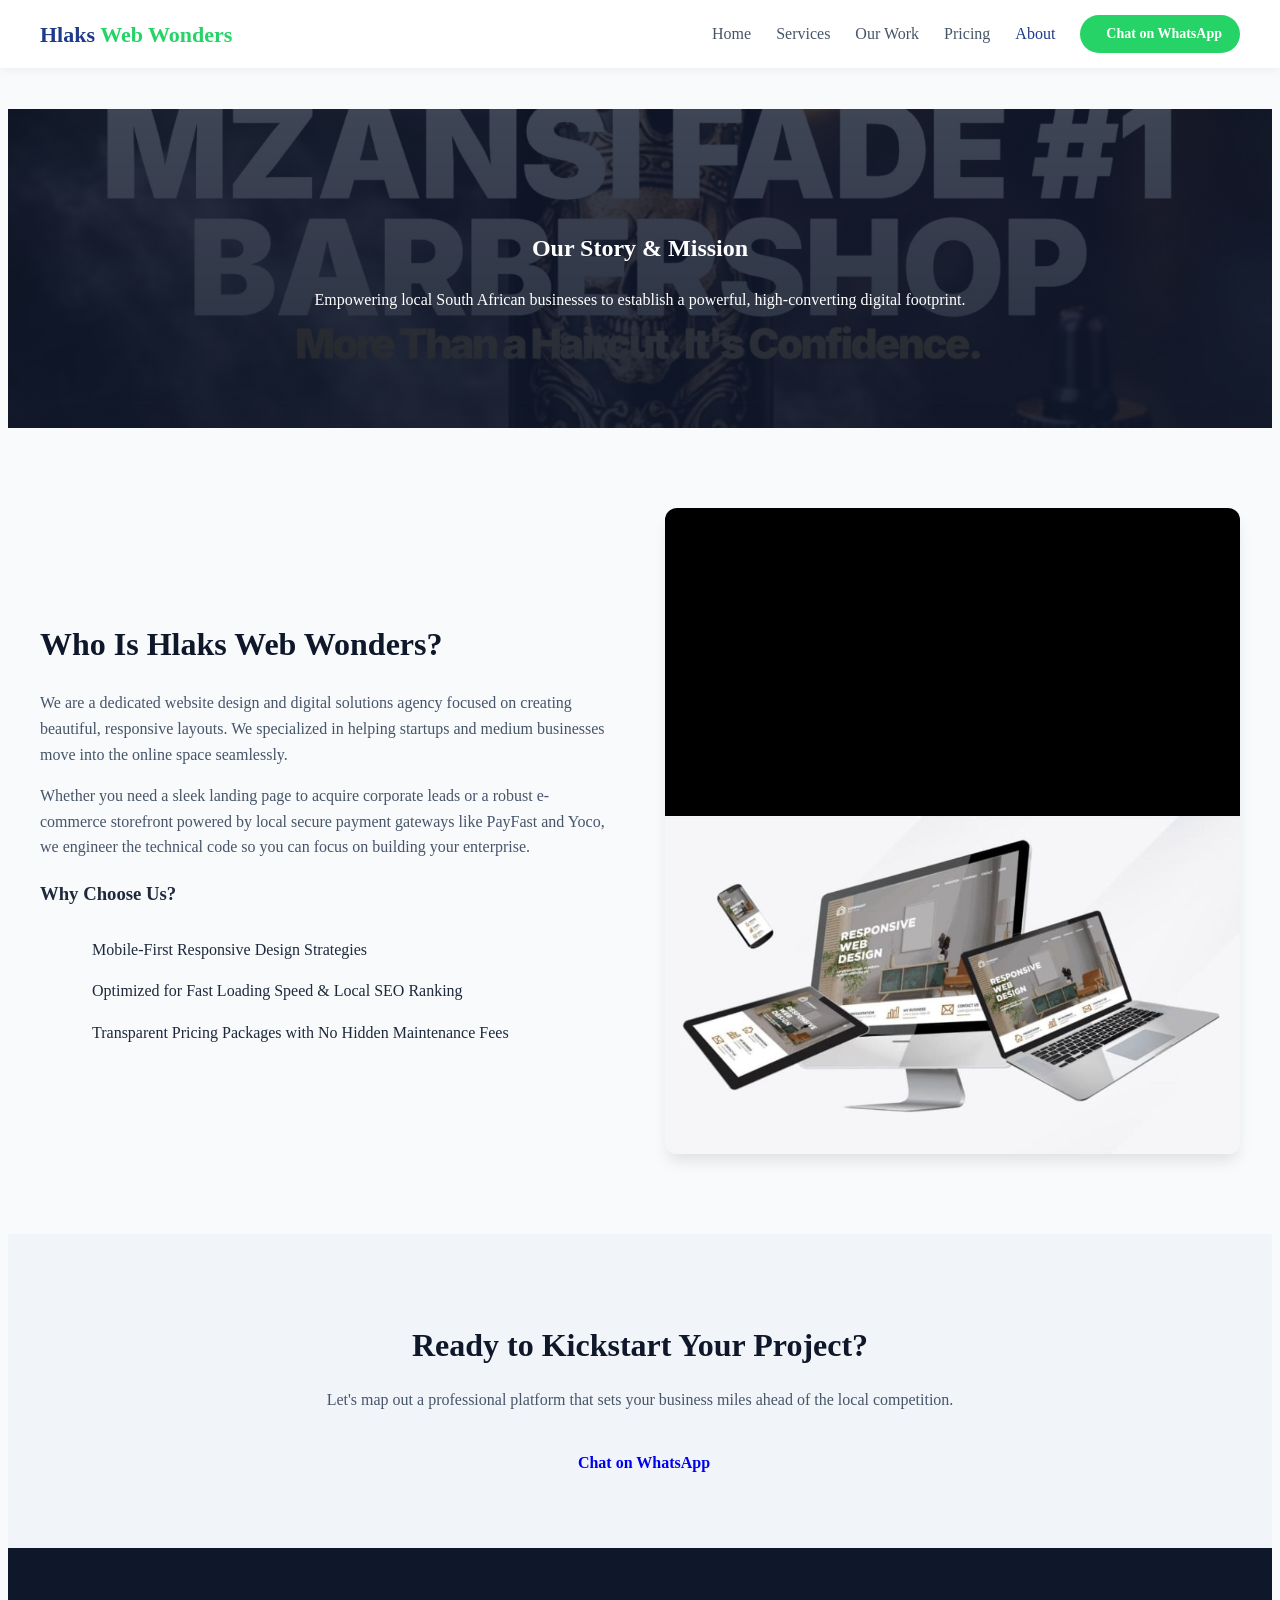
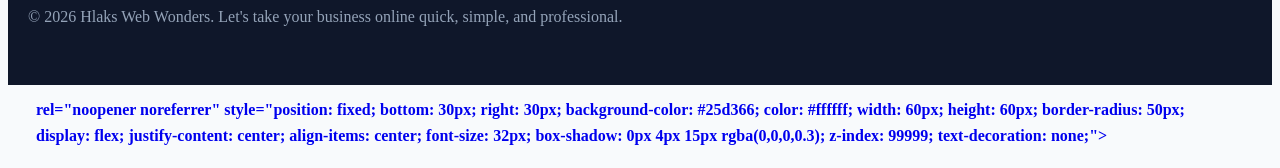
==== about.html @ 3fd211b3 "Modify WhatsApp link with pre-filled message Updated WhatsApp link to include a pre-filled message." ====
html<!DOCTYPE html>
<html lang="en">
<head>
    <meta charset="UTF-8">
    <meta name="viewport" content="width=device-width, initial-scale=1.0">
    <title>About Us | Hlaks Web Wonders</title>
    <link rel="stylesheet" href="style.css">
    <!-- Font Awesome asset link for navigation icons -->
    <link rel="stylesheet" href="https://cloudflare.com">
</head>
<body>

    <!-- Header Navigation -->
    <header>
        <div class="nav-container">
            <a href="index.html" class="logo">Hlaks <span>Web Wonders</span></a> 
            <nav>
                <a href="index.html">Home</a>
                <a href="index.html#services">Services</a>
                <a href="index.html#portfolio">Our Work</a>
                <a href="index.html#pricing">Pricing</a>
                <a href="about.html" class="active">About</a>
                <!-- Navigation Bar WhatsApp CTA -->
                <a href="https://wa.me/27750981170?text=Hello%20Hlaks%20Web%20Wonders,%20I'm%20interested%20in%20a%20website." target="_blank" class="btn whatsapp-btn">
                    <i class="fab fa-whatsapp"></i> Chat on WhatsApp
                </a>
            </nav>
        </div>
    </header>

    <!-- About Section Hero Banner -->
    <section class="about-hero">
        <div class="about-hero-content">
            <h1>Our Story & Mission</h1>
            <p>Empowering local South African businesses to establish a powerful, high-converting digital footprint.</p>
        </div>
    </section>

    <!-- Detailed Agency Profile Structure -->
    <section class="about-details">
        <div class="about-container">
            <div class="about-text-box">
                <h2>Who Is Hlaks Web Wonders?</h2>
                <p>We are a dedicated website design and digital solutions agency focused on creating beautiful, responsive layouts. We specialized in helping startups and medium businesses move into the online space seamlessly.</p>
                <p>Whether you need a sleek landing page to acquire corporate leads or a robust e-commerce storefront powered by local secure payment gateways like PayFast and Yoco, we engineer the technical code so you can focus on building your enterprise.</p>
                
                <h3>Why Choose Us?</h3>
                <ul class="about-perks">
                    <li><i class="fas fa-check-circle"></i> Mobile-First Responsive Design Strategies</li>
                    <li><i class="fas fa-check-circle"></i> Optimized for Fast Loading Speed & Local SEO Ranking</li>
                    <li><i class="fas fa-check-circle"></i> Transparent Pricing Packages with No Hidden Maintenance Fees</li>
                </ul>
            </div>
            <div class="about-image-box">
                <img src="images/mystore.jpg" alt="About Hlaks Web Wonders Agency Workspace Layout" class="about-side-img">
            </div>
        </div>
    </section>

    <!-- Call to Action Banner -->
    <section class="about-cta">
        <h2>Ready to Kickstart Your Project?</h2>
        <p>Let's map out a professional platform that sets your business miles ahead of the local competition.</p>
        <!-- Center Banner WhatsApp CTA -->
       <a href="https://wa.me/27750981170?text=Hello%20Hlaks%20Web%20Wonders,%20I'm%20interested%20in%20a%20website." target="_blank" class="btn whatsapp-btn">
                    <i class="fab fa-whatsapp"></i> Chat on WhatsApp
                </a>
    </section>

    <!-- Footer -->
    <footer>
        <p>&copy; 2026 Hlaks Web Wonders. Let's take your business online quick, simple, and professional.</p>
        <div class="social-links">
            <a href="https://facebook.com" target="_blank" title="Facebook"><i class="fab fa-facebook"></i></a>
            <a href="https://instagram.com" target="_blank" title="Instagram"><i class="fab fa-instagram"></i></a>
            <a href="https://linkedin.com" target="_blank" title="LinkedIn"><i class="fab fa-linkedin"></i></a>
            <a href="https://tiktok.com" target="_blank" title="TikTok"><i class="fab fa-tiktok"></i></a>
        </div>
    </footer>

    <!-- GUARANTEED FLOATING WHATSAPP WIDGET -->
   <a href="https://wa.me/27750981170?text=Hello%20Hlaks%20Web%20Wonders,%20I'm%20interested%20in%20a%20website." target="_blank" class="btn whatsapp-btn">       
       rel="noopener noreferrer" 
       style="position: fixed; bottom: 30px; right: 30px; background-color: #25d366; color: #ffffff; width: 60px; height: 60px; border-radius: 50px; display: flex; justify-content: center; align-items: center; font-size: 32px; box-shadow: 0px 4px 15px rgba(0,0,0,0.3); z-index: 99999; text-decoration: none;">
        <i class="fab fa-whatsapp"></i>
    </a>

</body>
</html>
---- style.css ----
css/* ==========================================================================
   1. GLOBAL RESET & BASE STYLES
   ========================================================================== */
* {
    margin: 0;
    padding: 0;
    box-sizing: border-box;
    font-family: 'Segoe UI', Tahoma, Geneva, Verdana, sans-serif;
}

html {
    scroll-behavior: smooth;
    background-color: #f8fafc;
    color: #1e293b;
}

body {
    overflow-x: hidden;
    line-height: 1.6;
}

/* Common Interactive Button Setup */
.btn {
    display: inline-flex;
    align-items: center;
    justify-content: center;
    gap: 8px;
    padding: 12px 28px;
    border-radius: 50px;
    font-weight: 600;
    text-decoration: none;
    transition: all 0.3s ease;
    cursor: pointer;
}

/* ==========================================================================
   2. FIXED HEADER NAVIGATION BAR
   ========================================================================== */
header {
    background-color: #ffffff;
    box-shadow: 0 2px 10px rgba(0, 0, 0, 0.05);
    position: fixed;
    top: 0;
    left: 0;
    width: 100%;
    z-index: 1000;
}

.nav-container {
    max-width: 1200px;
    margin: 0 auto;
    padding: 15px 20px;
    display: flex;
    justify-content: space-between;
    align-items: center;
}

.logo {
    font-size: 22px;
    font-weight: 800;
    color: #1e3a8a;
    text-decoration: none;
}

.logo span {
    color: #25d366;
}

nav {
    display: flex;
    align-items: center;
    gap: 25px;
}

nav a {
    text-decoration: none;
    color: #475569;
    font-weight: 500;
    transition: color 0.2s ease;
}

nav a:hover, nav a.active {
    color: #1e3a8a;
}

nav .whatsapp-btn {
    background-color: #25d366;
    color: #fff;
    padding: 8px 18px;
    font-size: 14px;
}

nav .whatsapp-btn:hover {
    background-color: #128c7e;
    transform: translateY(-2px);
}

/* ==========================================================================
   3. HERO BANNER DISPLAY PANEL
   ========================================================================== */
.hero {
    margin-top: 75px;
    background: linear-gradient(135deg, #1e3a8a 0%, #0f172a 100%);
    color: #ffffff;
    padding: 80px 20px;
    min-height: 80vh;
    display: flex;
    align-items: center;
}

.hero-container {
    max-width: 1200px;
    margin: 0 auto;
    display: grid;
    grid-template-columns: 1fr 1fr;
    gap: 50px;
    align-items: center;
}

.hero-text h1 {
    font-size: 42px;
    line-height: 1.2;
    margin-bottom: 20px;
}

.hero-text p {
    font-size: 18px;
    color: #cbd5e1;
    margin-bottom: 35px;
}

.hero-text .whatsapp-btn {
    background-color: #25d366;
    color: #ffffff;
    font-size: 16px;
    box-shadow: 0 4px 14px rgba(37, 211, 102, 0.4);
}

.hero-text .whatsapp-btn:hover {
    background-color: #128c7e;
    transform: translateY(-3px);
}

.hero-image-box {
    text-align: center;
}

.side-image {
    max-width: 100%;
    height: auto;
    border-radius: 12px;
    box-shadow: 0 20px 25px -5px rgba(0, 0, 0, 0.3);
}

/* ==========================================================================
   4. SERVICES & PORTFOLIO LAYOUT SECTIONS
   ========================================================================== */
.services-section, .portfolio-section, .pricing-section, .about-details {
    padding: 80px 20px;
    max-width: 1200px;
    margin: 0 auto;
}

h2 {
    text-align: center;
    font-size: 32px;
    color: #0f172a;
    margin-bottom: 10px;
}

.section-subtitle {
    text-align: center;
    color: #64748b;
    margin-bottom: 50px;
    font-size: 16px;
}

.grid {
    display: grid;
    grid-template-columns: repeat(auto-fit, minmax(300px, 1fr));
    gap: 30px;
}

.card {
    background: #ffffff;
    border-radius: 12px;
    padding: 30px;
    box-shadow: 0 4px 6px -1px rgba(0, 0, 0, 0.05);
    border: 1px solid #e2e8f0;
    transition: transform 0.3s ease;
}

.card:hover {
    transform: translateY(-5px);
}

.card-img-box {
    width: 100%;
    height: 200px;
    margin-bottom: 20px;
    overflow: hidden;
    border-radius: 8px;
}

.card-img-box img {
    width: 100%;
    height: 100%;
    object-fit: cover;
}

.card h3 {
    font-size: 20px;
    color: #1e3a8a;
    margin-bottom: 12px;
}

.card p {
    color: #475569;
    font-size: 15px;
}

/* Portfolio Work Showcase Cards Layout */
.portfolio-grid {
    display: grid;
    grid-template-columns: 1fr 1fr;
    gap: 30px;
}

.portfolio-card {
    background: #ffffff;
    border-radius: 12px;
    overflow: hidden;
    box-shadow: 0 4px 6px -1px rgba(0, 0, 0, 0.05);
    border: 1px solid #e2e8f0;
}

.portfolio-card img {
    width: 100%;
    height: 280px;
    object-fit: cover;
}

.portfolio-info {
    padding: 25px;
}

.portfolio-info h4 {
    font-size: 18px;
    color: #0f172a;
    margin-bottom: 8px;
}

/* ==========================================================================
   5. PRICING SECTIONS & PLAN PANELS
   ========================================================================== */
.pricing-card {
    display: flex;
    flex-direction: column;
    position: relative;
    padding: 40px 30px;
}

.pricing-card.featured {
    border: 2px solid #1e3a8a;
    box-shadow: 0 10px 15px -3px rgba(30, 58, 138, 0.1);
    transform: scale(1.03);
}

.pricing-card.featured:hover {
    transform: scale(1.03) translateY(-5px);
}

.badge {
    position: absolute;
    top: 15px;
    right: 15px;
    background-color: #1e3a8a;
    color: #ffffff;
    padding: 4px 12px;
    font-size: 11px;
    font-weight: 700;
    text-transform: uppercase;
    border-radius: 20px;
}

.pricing-card h3 {
    font-size: 22px;
    color: #0f172a;
}

.price {
    font-size: 36px;
    font-weight: 800;
    color: #1e3a8a;
    margin: 15px 0 25px 0;
}

.pricing-card ul {
    list-style: none;
    margin-bottom: 35px;
    flex-grow: 1;
}

.pricing-card ul li {
    padding: 8px 0;
    color: #475569;
    font-size: 15px;
    display: flex;
    align-items: center;
    gap: 10px;
}

.pricing-card ul li::before {
    content: "✓";
    color: #25d366;
    font-weight: bold;
}

.plan-btn {
    background-color: #1e3a8a;
    color: #ffffff;
    width: 100%;
}

.plan-btn:hover {
    background-color: #1d4ed8;
}

.pricing-card.featured .plan-btn {
    background-color: #25d366;
}

.pricing-card.featured .plan-btn:hover {
    background-color: #128c7e;
}

/* ==========================================================================
   6. INNER PAGES (ABOUT PAGE STYLES)
   ========================================================================== */
.about-hero {
    margin-top: 75px;
    background: linear-gradient(rgba(15, 23, 42, 0.8), rgba(15, 23, 42, 0.9)), url('images/mystore(6).jpg') no-repeat center center/cover;
    color: white;
    padding: 100px 20px;
    text-align: center;
}

.about-hero-content max-width {
    max-width: 800px;
    margin: 0 auto;
}

.about-container {
    display: grid;
    grid-template-columns: 1fr 1fr;
    gap: 50px;
    align-items: center;
}

.about-text-box h2 {
    text-align: left;
    margin-bottom: 20px;
}

.about-text-box p {
    margin-bottom: 15px;
    color: #475569;
}

.about-perks {
    list-style: none;
    margin-top: 20px;
}

.about-perks li {
    padding: 8px 0;
    display: flex;
    align-items: center;
    gap: 12px;
    color: #1e293b;
    font-weight: 500;
}

.about-perks li i {
    color: #25d366;
}

.about-side-img {
    width: 100%;
    height: auto;
    border-radius: 12px;
    box-shadow: 0 10px 15px -3px rgba(0,0,0,0.1);
}

.about-cta {
    background-color: #f1f5f9;
    text-align: center;
    padding: 60px 20px;
}

.about-cta h2 {
    margin-bottom: 10px;
}

.about-cta p {
    color: #475569;
    margin-bottom: 25px;
}

.cta-btn {
    background-color: #25d366;
    color: white;
}

.cta-btn:hover {
    background-color: #128c7e;
}

/* ==========================================================================
   7. PRODUCTION COMPLIANT FOOTER
   ========================================================================== */
footer {
    background-color: #0f172a;
    color: #94a3b8;
    padding: 40px 20px;
}

/* ==========================================================================
   8. MOBILE VIEWPORTS MEDIA QUERIES
   ========================================================================== */
@media (max-width: 992px) {
    .hero-container, .about-container {
        grid-template-columns: 1fr;
        text-align: center;
    }
    
    .about-text-box h2 {
        text-align: center;
    }
    
    .portfolio-grid {
        grid-template-columns: 1fr;
    }
    
    .pricing-card.featured {
        transform: none;
    }
    
    .pricing-card.featured:hover {
        transform: translateY(-5px);
    }
}

@media (max-width: 768px) {
    nav {
        display: none; /* Recommended task: set up a mobile navigation burger toggle next */
    }
    
    .hero-text h1 {
        font-size: 32px;
    }
}
/* Floating WhatsApp Widget Styling */
.whatsapp-floating-widget {
    position: fixed;
    bottom: 30px;
    right: 30px;
    background-color: #25d366;
    color: #ffffff;
    width: 60px;
    height: 60px;
    border-radius: 50px;
    display: flex;
    justify-content: center;
    align-items: center;
    font-size: 32px;
    box-shadow: 0px 4px 15px rgba(0, 0, 0, 0.3);
    z-index: 9999;
    text-decoration: none;
    transition: transform 0.3s ease, background-color 0.3s ease;
}

/* Hover Zoom Effect */
.whatsapp-floating-widget:hover {
    background-color: #128c7e;
    transform: scale(1.1);
}

/* Tooltip Popup Box */
.whatsapp-floating-widget .widget-tooltip {
    position: absolute;
    right: 75px;
    background-color: #333333;
    color: #ffffff;
    padding: 8px 14px;
    font-size: 14px;
    font-weight: 500;
    border-radius: 6px;
    white-space: nowrap;
    opacity: 0;
    visibility: hidden;
    transition: opacity 0.3s ease, visibility 0.3s ease;
    box-shadow: 0px 2px 8px rgba(0,0,0,0.2);
}

/* Little triangle pointer for the tooltip box */
.whatsapp-floating-widget .widget-tooltip::after {
    content: '';
    position: absolute;
    top: 50%;
    right: -6px;
    transform: translateY(-50%);
    border-width: 6px 0 6px 6px;
    border-style: solid;
    border-color: transparent transparent transparent #333333;
}

/* Show Tooltip on Hover */
.whatsapp-floating-widget:hover .widget-tooltip {
    opacity: 1;
    visibility: visible;
}

/* Mobile Layout Responsive Viewport Fix */
@media (max-width: 768px) {
    .whatsapp-floating-widget {
        bottom: 20px;
        right: 20px;
        width: 50px;
        height: 50px;
        font-size: 26px;
    }
    /* Hide the tooltip on smartphones to prevent screen clutter */
    .whatsapp-floating-widget .widget-tooltip {
        display: none;
    }
}
css/* ==========================================================================
   GOOGLE MAPS RESPONSIVE GRID BOX
   ========================================================================== */
.map-responsive {
    overflow: hidden;
    padding-bottom: 450px; /* Controls desktop map height display aspect */
    position: relative;
    height: 0;
}

@media (max-width: 768px) {
    .map-responsive {
        padding-bottom: 300px; /* Shrinks map depth on mobile layouts to save vertical scrolling space */
    }
}
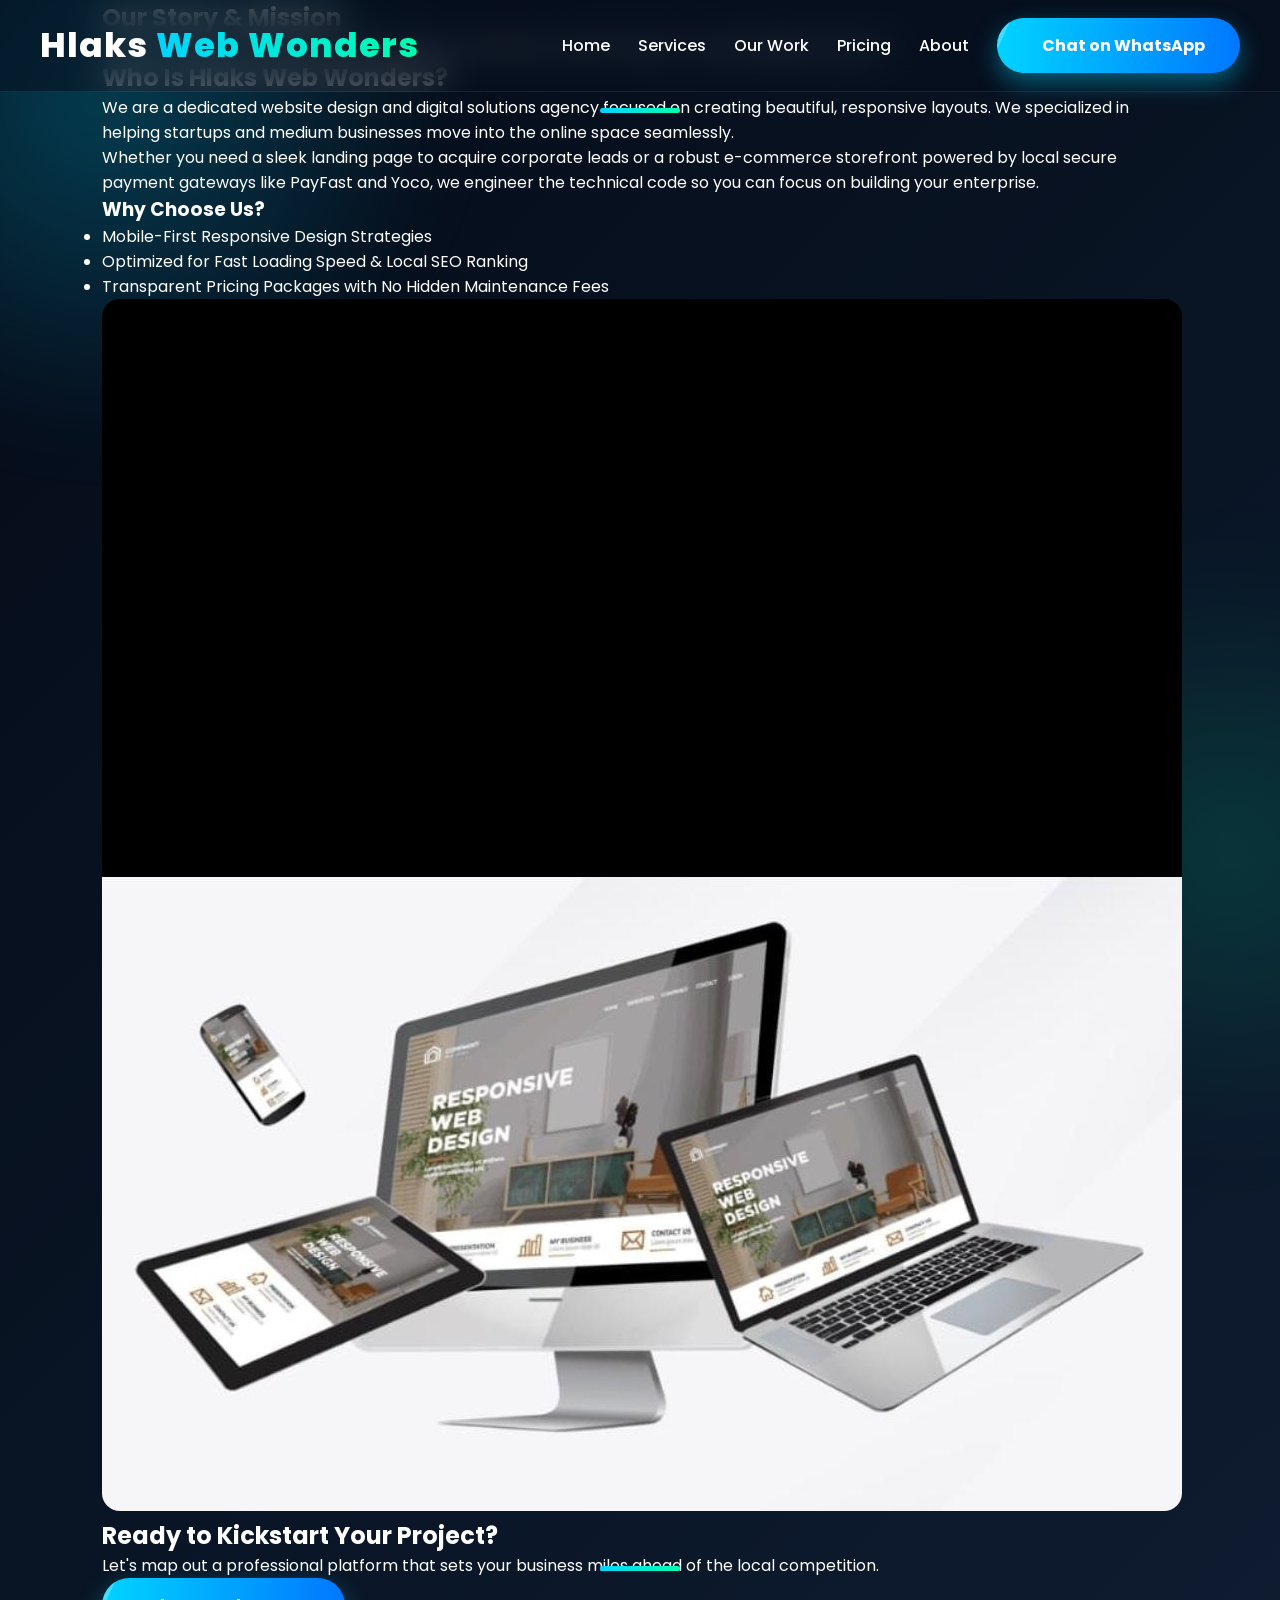
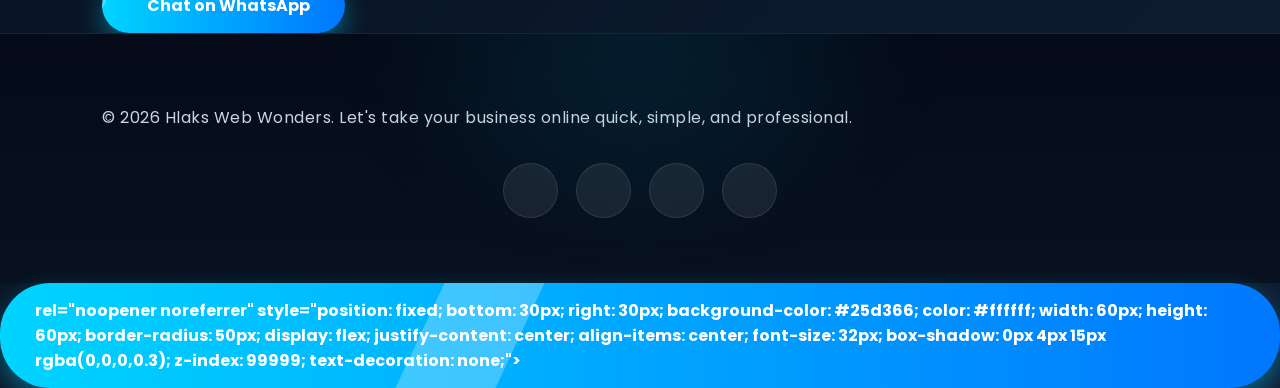
==== commit 273b0c12: "Fix DOCTYPE declaration in about.html" ====
--- a/about.html
+++ b/about.html
@@ -1,4 +1,4 @@
-html<!DOCTYPE html>
+<!DOCTYPE html>
 <html lang="en">
 <head>
     <meta charset="UTF-8">
--- a/style.css
+++ b/style.css
@@ -1,552 +1,3120 @@
-css/* ==========================================================================
-   1. GLOBAL RESET & BASE STYLES
-   ========================================================================== */
-* {
-    margin: 0;
-    padding: 0;
-    box-sizing: border-box;
-    font-family: 'Segoe UI', Tahoma, Geneva, Verdana, sans-serif;
-}
-
-html {
-    scroll-behavior: smooth;
-    background-color: #f8fafc;
-    color: #1e293b;
-}
-
-body {
-    overflow-x: hidden;
-    line-height: 1.6;
-}
-
-/* Common Interactive Button Setup */
-.btn {
-    display: inline-flex;
-    align-items: center;
-    justify-content: center;
-    gap: 8px;
-    padding: 12px 28px;
-    border-radius: 50px;
-    font-weight: 600;
-    text-decoration: none;
-    transition: all 0.3s ease;
-    cursor: pointer;
-}
-
-/* ==========================================================================
-   2. FIXED HEADER NAVIGATION BAR
-   ========================================================================== */
-header {
-    background-color: #ffffff;
-    box-shadow: 0 2px 10px rgba(0, 0, 0, 0.05);
-    position: fixed;
-    top: 0;
-    left: 0;
-    width: 100%;
-    z-index: 1000;
-}
-
-.nav-container {
-    max-width: 1200px;
-    margin: 0 auto;
-    padding: 15px 20px;
-    display: flex;
-    justify-content: space-between;
-    align-items: center;
-}
-
-.logo {
-    font-size: 22px;
-    font-weight: 800;
-    color: #1e3a8a;
-    text-decoration: none;
-}
-
-.logo span {
-    color: #25d366;
-}
-
-nav {
-    display: flex;
-    align-items: center;
-    gap: 25px;
-}
-
-nav a {
-    text-decoration: none;
-    color: #475569;
-    font-weight: 500;
-    transition: color 0.2s ease;
-}
-
-nav a:hover, nav a.active {
-    color: #1e3a8a;
-}
-
-nav .whatsapp-btn {
-    background-color: #25d366;
-    color: #fff;
-    padding: 8px 18px;
-    font-size: 14px;
-}
-
-nav .whatsapp-btn:hover {
-    background-color: #128c7e;
-    transform: translateY(-2px);
-}
-
-/* ==========================================================================
-   3. HERO BANNER DISPLAY PANEL
-   ========================================================================== */
-.hero {
-    margin-top: 75px;
-    background: linear-gradient(135deg, #1e3a8a 0%, #0f172a 100%);
-    color: #ffffff;
-    padding: 80px 20px;
-    min-height: 80vh;
-    display: flex;
-    align-items: center;
-}
-
-.hero-container {
-    max-width: 1200px;
-    margin: 0 auto;
-    display: grid;
-    grid-template-columns: 1fr 1fr;
-    gap: 50px;
-    align-items: center;
-}
-
-.hero-text h1 {
-    font-size: 42px;
-    line-height: 1.2;
-    margin-bottom: 20px;
-}
-
-.hero-text p {
-    font-size: 18px;
-    color: #cbd5e1;
-    margin-bottom: 35px;
-}
-
-.hero-text .whatsapp-btn {
-    background-color: #25d366;
-    color: #ffffff;
-    font-size: 16px;
-    box-shadow: 0 4px 14px rgba(37, 211, 102, 0.4);
-}
-
-.hero-text .whatsapp-btn:hover {
-    background-color: #128c7e;
-    transform: translateY(-3px);
-}
-
-.hero-image-box {
-    text-align: center;
-}
-
-.side-image {
-    max-width: 100%;
-    height: auto;
-    border-radius: 12px;
-    box-shadow: 0 20px 25px -5px rgba(0, 0, 0, 0.3);
-}
-
-/* ==========================================================================
-   4. SERVICES & PORTFOLIO LAYOUT SECTIONS
-   ========================================================================== */
-.services-section, .portfolio-section, .pricing-section, .about-details {
-    padding: 80px 20px;
-    max-width: 1200px;
-    margin: 0 auto;
-}
-
-h2 {
-    text-align: center;
-    font-size: 32px;
-    color: #0f172a;
-    margin-bottom: 10px;
-}
-
-.section-subtitle {
-    text-align: center;
-    color: #64748b;
-    margin-bottom: 50px;
-    font-size: 16px;
-}
-
-.grid {
-    display: grid;
-    grid-template-columns: repeat(auto-fit, minmax(300px, 1fr));
-    gap: 30px;
-}
-
-.card {
-    background: #ffffff;
-    border-radius: 12px;
-    padding: 30px;
-    box-shadow: 0 4px 6px -1px rgba(0, 0, 0, 0.05);
-    border: 1px solid #e2e8f0;
-    transition: transform 0.3s ease;
-}
-
-.card:hover {
-    transform: translateY(-5px);
-}
-
-.card-img-box {
-    width: 100%;
-    height: 200px;
-    margin-bottom: 20px;
-    overflow: hidden;
-    border-radius: 8px;
-}
-
-.card-img-box img {
-    width: 100%;
-    height: 100%;
-    object-fit: cover;
-}
-
-.card h3 {
-    font-size: 20px;
-    color: #1e3a8a;
-    margin-bottom: 12px;
-}
-
-.card p {
-    color: #475569;
-    font-size: 15px;
-}
-
-/* Portfolio Work Showcase Cards Layout */
-.portfolio-grid {
-    display: grid;
-    grid-template-columns: 1fr 1fr;
-    gap: 30px;
-}
-
-.portfolio-card {
-    background: #ffffff;
-    border-radius: 12px;
-    overflow: hidden;
-    box-shadow: 0 4px 6px -1px rgba(0, 0, 0, 0.05);
-    border: 1px solid #e2e8f0;
-}
-
-.portfolio-card img {
-    width: 100%;
-    height: 280px;
-    object-fit: cover;
-}
-
-.portfolio-info {
-    padding: 25px;
-}
-
-.portfolio-info h4 {
-    font-size: 18px;
-    color: #0f172a;
-    margin-bottom: 8px;
-}
-
-/* ==========================================================================
-   5. PRICING SECTIONS & PLAN PANELS
-   ========================================================================== */
-.pricing-card {
-    display: flex;
-    flex-direction: column;
-    position: relative;
-    padding: 40px 30px;
-}
-
-.pricing-card.featured {
-    border: 2px solid #1e3a8a;
-    box-shadow: 0 10px 15px -3px rgba(30, 58, 138, 0.1);
-    transform: scale(1.03);
-}
-
-.pricing-card.featured:hover {
-    transform: scale(1.03) translateY(-5px);
-}
-
-.badge {
-    position: absolute;
-    top: 15px;
-    right: 15px;
-    background-color: #1e3a8a;
-    color: #ffffff;
-    padding: 4px 12px;
-    font-size: 11px;
-    font-weight: 700;
-    text-transform: uppercase;
-    border-radius: 20px;
-}
-
-.pricing-card h3 {
-    font-size: 22px;
-    color: #0f172a;
-}
-
-.price {
-    font-size: 36px;
-    font-weight: 800;
-    color: #1e3a8a;
-    margin: 15px 0 25px 0;
-}
-
-.pricing-card ul {
-    list-style: none;
-    margin-bottom: 35px;
-    flex-grow: 1;
-}
-
-.pricing-card ul li {
-    padding: 8px 0;
-    color: #475569;
-    font-size: 15px;
-    display: flex;
-    align-items: center;
-    gap: 10px;
-}
-
-.pricing-card ul li::before {
-    content: "✓";
-    color: #25d366;
-    font-weight: bold;
-}
-
-.plan-btn {
-    background-color: #1e3a8a;
-    color: #ffffff;
-    width: 100%;
-}
-
-.plan-btn:hover {
-    background-color: #1d4ed8;
-}
-
-.pricing-card.featured .plan-btn {
-    background-color: #25d366;
-}
-
-.pricing-card.featured .plan-btn:hover {
-    background-color: #128c7e;
-}
-
-/* ==========================================================================
-   6. INNER PAGES (ABOUT PAGE STYLES)
-   ========================================================================== */
-.about-hero {
-    margin-top: 75px;
-    background: linear-gradient(rgba(15, 23, 42, 0.8), rgba(15, 23, 42, 0.9)), url('images/mystore(6).jpg') no-repeat center center/cover;
-    color: white;
-    padding: 100px 20px;
-    text-align: center;
-}
-
-.about-hero-content max-width {
-    max-width: 800px;
-    margin: 0 auto;
-}
-
-.about-container {
-    display: grid;
-    grid-template-columns: 1fr 1fr;
-    gap: 50px;
-    align-items: center;
-}
-
-.about-text-box h2 {
-    text-align: left;
-    margin-bottom: 20px;
-}
-
-.about-text-box p {
-    margin-bottom: 15px;
-    color: #475569;
-}
-
-.about-perks {
-    list-style: none;
-    margin-top: 20px;
-}
-
-.about-perks li {
-    padding: 8px 0;
-    display: flex;
-    align-items: center;
-    gap: 12px;
-    color: #1e293b;
-    font-weight: 500;
-}
-
-.about-perks li i {
-    color: #25d366;
-}
-
-.about-side-img {
-    width: 100%;
-    height: auto;
-    border-radius: 12px;
-    box-shadow: 0 10px 15px -3px rgba(0,0,0,0.1);
-}
-
-.about-cta {
-    background-color: #f1f5f9;
-    text-align: center;
-    padding: 60px 20px;
-}
-
-.about-cta h2 {
-    margin-bottom: 10px;
-}
-
-.about-cta p {
-    color: #475569;
-    margin-bottom: 25px;
-}
-
-.cta-btn {
-    background-color: #25d366;
-    color: white;
-}
-
-.cta-btn:hover {
-    background-color: #128c7e;
-}
-
-/* ==========================================================================
-   7. PRODUCTION COMPLIANT FOOTER
-   ========================================================================== */
-footer {
-    background-color: #0f172a;
-    color: #94a3b8;
-    padding: 40px 20px;
-}
-
-/* ==========================================================================
-   8. MOBILE VIEWPORTS MEDIA QUERIES
-   ========================================================================== */
-@media (max-width: 992px) {
-    .hero-container, .about-container {
-        grid-template-columns: 1fr;
-        text-align: center;
+/* ======================================================
+   HLASKS WEB WONDERS
+   PREMIUM CSS
+   PART 1
+====================================================== */
+
+@import url('https://fonts.googleapis.com/css2?family=Poppins:wght@300;400;500;600;700;800&display=swap');
+
+:root{
+
+--primary:#00d4ff;
+--secondary:#0077ff;
+--accent:#00ffae;
+--dark:#07111f;
+--dark2:#0d1628;
+--white:#ffffff;
+--grey:#9ca3af;
+
+--shadow:
+0 10px 30px rgba(0,0,0,.3);
+
+--glass:
+rgba(255,255,255,.08);
+
+}
+
+*{
+margin:0;
+padding:0;
+box-sizing:border-box;
+}
+
+html{
+scroll-behavior:smooth;
+}
+
+body{
+
+font-family:'Poppins',sans-serif;
+background:
+linear-gradient(135deg,#050b18,#091525,#101d33);
+color:white;
+overflow-x:hidden;
+position:relative;
+
+}
+
+/* Animated Background */
+
+body::before{
+
+content:'';
+position:fixed;
+
+width:700px;
+height:700px;
+
+background:
+radial-gradient(circle,
+rgba(0,212,255,.25),
+transparent 70%);
+
+top:-250px;
+left:-250px;
+
+filter:blur(40px);
+
+animation:
+blob1 18s infinite alternate ease-in-out;
+
+z-index:-2;
+
+}
+
+body::after{
+
+content:'';
+position:fixed;
+
+width:600px;
+height:600px;
+
+background:
+radial-gradient(circle,
+rgba(0,255,174,.15),
+transparent 70%);
+
+bottom:-250px;
+right:-250px;
+
+filter:blur(50px);
+
+animation:
+blob2 22s infinite alternate ease-in-out;
+
+z-index:-2;
+
+}
+
+/* Animated Particles */
+
+.particles{
+
+position:fixed;
+width:100%;
+height:100%;
+pointer-events:none;
+overflow:hidden;
+z-index:-1;
+
+}
+
+.particles span{
+
+position:absolute;
+
+display:block;
+
+width:6px;
+height:6px;
+
+background:rgba(255,255,255,.15);
+
+border-radius:50%;
+
+animation:floatParticle linear infinite;
+
+}
+
+/* HEADER */
+
+header{
+
+position:fixed;
+
+top:0;
+
+width:100%;
+
+z-index:999;
+
+background:
+rgba(6,15,30,.55);
+
+backdrop-filter:
+blur(18px);
+
+border-bottom:
+
+1px solid rgba(255,255,255,.08);
+
+transition:.4s;
+
+}
+
+header:hover{
+
+background:
+rgba(6,15,30,.85);
+
+}
+
+/* NAVIGATION */
+
+.nav-container{
+
+max-width:1300px;
+
+margin:auto;
+
+display:flex;
+
+justify-content:space-between;
+
+align-items:center;
+
+padding:
+
+18px 40px;
+
+}
+
+/* PREMIUM LOGO */
+
+.logo{
+
+font-size:34px;
+
+font-weight:800;
+
+text-decoration:none;
+
+color:white;
+
+letter-spacing:1px;
+
+position:relative;
+
+animation:
+logoFloat 5s ease-in-out infinite;
+
+transition:.4s;
+
+}
+
+.logo span{
+
+background:
+linear-gradient(
+90deg,
+#00d4ff,
+#00ffae,
+#4facfe,
+#00d4ff);
+
+background-size:300%;
+
+-webkit-background-clip:text;
+
+-webkit-text-fill-color:transparent;
+
+animation:
+gradientMove 8s linear infinite;
+
+}
+
+.logo::after{
+
+content:'';
+
+position:absolute;
+
+left:0;
+
+bottom:-6px;
+
+width:0;
+
+height:3px;
+
+background:
+
+linear-gradient(
+90deg,
+#00d4ff,
+#00ffae);
+
+transition:.4s;
+
+}
+
+.logo:hover::after{
+
+width:100%;
+
+}
+
+.logo:hover{
+
+transform:
+scale(1.08)
+rotate(-2deg);
+
+text-shadow:
+0 0 25px
+#00d4ff;
+
+}
+
+/* NAV LINKS */
+
+nav{
+
+display:flex;
+align-items:center;
+gap:28px;
+
+}
+
+nav a{
+
+text-decoration:none;
+
+font-weight:500;
+
+color:white;
+
+transition:.35s;
+
+position:relative;
+
+}
+
+nav a::after{
+
+content:'';
+
+position:absolute;
+
+left:0;
+
+bottom:-5px;
+
+width:0;
+
+height:2px;
+
+background:#00d4ff;
+
+transition:.35s;
+
+}
+
+nav a:hover{
+
+color:#00d4ff;
+
+transform:
+translateY(-2px);
+
+}
+
+nav a:hover::after{
+
+width:100%;
+
+}
+
+/* BUTTONS */
+
+.btn{
+
+display:inline-flex;
+
+align-items:center;
+
+justify-content:center;
+
+gap:10px;
+
+padding:
+
+15px 35px;
+
+border-radius:50px;
+
+background:
+linear-gradient(
+90deg,
+#00d4ff,
+#0077ff);
+
+text-decoration:none;
+
+font-weight:700;
+
+color:white;
+
+box-shadow:
+
+0 10px 25px
+rgba(0,212,255,.4);
+
+transition:.4s;
+
+position:relative;
+
+overflow:hidden;
+
+}
+
+.btn::before{
+
+content:'';
+
+position:absolute;
+
+width:100px;
+height:100%;
+
+background:
+
+rgba(255,255,255,.25);
+
+transform:
+skewX(-25deg)
+translateX(-170px);
+
+transition:.6s;
+
+}
+
+.btn:hover::before{
+
+transform:
+skewX(-25deg)
+translateX(260px);
+
+}
+
+.btn:hover{
+
+transform:
+translateY(-6px);
+
+box-shadow:
+
+0 20px 40px
+rgba(0,212,255,.55);
+
+}
+
+/* KEYFRAMES */
+
+@keyframes logoFloat{
+
+0%{
+
+transform:
+translateY(0);
+
+}
+
+50%{
+
+transform:
+translateY(-8px);
+
+}
+
+100%{
+
+transform:
+translateY(0);
+
+}
+
+}
+
+@keyframes gradientMove{
+
+0%{
+
+background-position:0%;
+
+}
+
+100%{
+
+background-position:300%;
+
+}
+
+}
+
+@keyframes blob1{
+
+0%{
+
+transform:
+translate(0,0);
+
+}
+
+100%{
+
+transform:
+translate(120px,90px);
+
+}
+
+}
+
+@keyframes blob2{
+
+0%{
+
+transform:
+translate(0,0);
+
+}
+
+100%{
+
+transform:
+translate(-120px,-80px);
+
+}
+
+}
+
+@keyframes floatParticle{
+
+from{
+
+transform:
+translateY(110vh);
+
+}
+
+to{
+
+transform:
+translateY(-10vh);
+
+}
+
+}
+/*=====================================================
+   HLASKS WEB WONDERS
+   PREMIUM CSS
+   PART 2 - HERO SECTION
+======================================================*/
+
+.hero{
+    position:relative;
+    min-height:100vh;
+    display:flex;
+    align-items:center;
+    justify-content:center;
+    padding:140px 8% 80px;
+    overflow:hidden;
+}
+
+/* Animated glow circles */
+
+.hero::before{
+    content:"";
+    position:absolute;
+    width:500px;
+    height:500px;
+    border-radius:50%;
+    background:rgba(0,212,255,.12);
+    filter:blur(80px);
+    top:-120px;
+    right:-120px;
+    animation:heroGlow1 12s ease-in-out infinite alternate;
+}
+
+.hero::after{
+    content:"";
+    position:absolute;
+    width:420px;
+    height:420px;
+    border-radius:50%;
+    background:rgba(0,255,174,.10);
+    filter:blur(70px);
+    bottom:-120px;
+    left:-120px;
+    animation:heroGlow2 15s ease-in-out infinite alternate;
+}
+
+.hero-container{
+    max-width:1300px;
+    width:100%;
+    display:grid;
+    grid-template-columns:1fr 1fr;
+    gap:70px;
+    align-items:center;
+    z-index:2;
+}
+
+/* Left side */
+
+.hero-text{
+    animation:fadeLeft 1.2s ease;
+}
+
+.hero-text h1{
+    font-size:65px;
+    font-weight:800;
+    line-height:1.1;
+    margin-bottom:25px;
+    background:linear-gradient(
+        90deg,
+        #ffffff,
+        #00d4ff,
+        #00ffae
+    );
+    background-size:300%;
+    -webkit-background-clip:text;
+    -webkit-text-fill-color:transparent;
+    animation:textGradient 6s linear infinite;
+}
+
+.hero-text p{
+    font-size:20px;
+    color:#cbd5e1;
+    line-height:1.9;
+    max-width:650px;
+    margin-bottom:35px;
+}
+
+/* Hero image */
+
+.hero-image-box{
+    position:relative;
+    display:flex;
+    justify-content:center;
+    animation:fadeRight 1.2s ease;
+}
+
+.hero-image-box::before{
+    content:"";
+    position:absolute;
+    width:105%;
+    height:105%;
+    border-radius:30px;
+    background:linear-gradient(
+        45deg,
+        #00d4ff,
+        #00ffae,
+        #0077ff
+    );
+    filter:blur(25px);
+    opacity:.35;
+    animation:borderGlow 5s linear infinite;
+}
+
+.side-image{
+    position:relative;
+    width:100%;
+    max-width:520px;
+    border-radius:25px;
+    z-index:2;
+    box-shadow:
+        0 30px 70px rgba(0,0,0,.45);
+    transition:.5s;
+    animation:floatingImage 6s ease-in-out infinite;
+}
+
+.side-image:hover{
+    transform:
+        scale(1.04)
+        rotate(-2deg);
+}
+
+/* Scroll indicator */
+
+.scroll-down{
+    position:absolute;
+    bottom:35px;
+    left:50%;
+    transform:translateX(-50%);
+    width:40px;
+    height:70px;
+    border:2px solid rgba(255,255,255,.3);
+    border-radius:30px;
+}
+
+.scroll-down::before{
+    content:"";
+    position:absolute;
+    width:8px;
+    height:8px;
+    border-radius:50%;
+    background:#00d4ff;
+    left:50%;
+    transform:translateX(-50%);
+    animation:scrollMouse 2s infinite;
+}
+
+/* Floating badges */
+
+.hero-badge{
+    display:inline-flex;
+    align-items:center;
+    gap:10px;
+    padding:12px 22px;
+    border-radius:40px;
+    background:rgba(255,255,255,.08);
+    backdrop-filter:blur(18px);
+    border:1px solid rgba(255,255,255,.1);
+    margin-bottom:25px;
+    animation:badgeFloat 4s infinite;
+}
+
+.hero-badge i{
+    color:#00ffae;
+}
+
+/* Animations */
+
+@keyframes heroGlow1{
+    from{
+        transform:translate(0,0);
     }
-    
-    .about-text-box h2 {
-        text-align: center;
+    to{
+        transform:translate(-80px,60px);
     }
-    
-    .portfolio-grid {
-        grid-template-columns: 1fr;
+}
+
+@keyframes heroGlow2{
+    from{
+        transform:translate(0,0);
     }
-    
-    .pricing-card.featured {
-        transform: none;
+    to{
+        transform:translate(80px,-60px);
     }
-    
-    .pricing-card.featured:hover {
-        transform: translateY(-5px);
+}
+
+@keyframes fadeLeft{
+    from{
+        opacity:0;
+        transform:translateX(-60px);
     }
-}
-
-@media (max-width: 768px) {
-    nav {
-        display: none; /* Recommended task: set up a mobile navigation burger toggle next */
+    to{
+        opacity:1;
+        transform:translateX(0);
     }
-    
-    .hero-text h1 {
-        font-size: 32px;
+}
+
+@keyframes fadeRight{
+    from{
+        opacity:0;
+        transform:translateX(60px);
     }
-}
-/* Floating WhatsApp Widget Styling */
-.whatsapp-floating-widget {
-    position: fixed;
-    bottom: 30px;
-    right: 30px;
-    background-color: #25d366;
-    color: #ffffff;
-    width: 60px;
-    height: 60px;
-    border-radius: 50px;
-    display: flex;
-    justify-content: center;
-    align-items: center;
-    font-size: 32px;
-    box-shadow: 0px 4px 15px rgba(0, 0, 0, 0.3);
-    z-index: 9999;
-    text-decoration: none;
-    transition: transform 0.3s ease, background-color 0.3s ease;
-}
-
-/* Hover Zoom Effect */
-.whatsapp-floating-widget:hover {
-    background-color: #128c7e;
-    transform: scale(1.1);
-}
-
-/* Tooltip Popup Box */
-.whatsapp-floating-widget .widget-tooltip {
-    position: absolute;
-    right: 75px;
-    background-color: #333333;
-    color: #ffffff;
-    padding: 8px 14px;
-    font-size: 14px;
-    font-weight: 500;
-    border-radius: 6px;
-    white-space: nowrap;
-    opacity: 0;
-    visibility: hidden;
-    transition: opacity 0.3s ease, visibility 0.3s ease;
-    box-shadow: 0px 2px 8px rgba(0,0,0,0.2);
-}
-
-/* Little triangle pointer for the tooltip box */
-.whatsapp-floating-widget .widget-tooltip::after {
-    content: '';
-    position: absolute;
-    top: 50%;
-    right: -6px;
-    transform: translateY(-50%);
-    border-width: 6px 0 6px 6px;
-    border-style: solid;
-    border-color: transparent transparent transparent #333333;
-}
-
-/* Show Tooltip on Hover */
-.whatsapp-floating-widget:hover .widget-tooltip {
-    opacity: 1;
-    visibility: visible;
-}
-
-/* Mobile Layout Responsive Viewport Fix */
-@media (max-width: 768px) {
-    .whatsapp-floating-widget {
-        bottom: 20px;
-        right: 20px;
-        width: 50px;
-        height: 50px;
-        font-size: 26px;
+    to{
+        opacity:1;
+        transform:translateX(0);
     }
-    /* Hide the tooltip on smartphones to prevent screen clutter */
-    .whatsapp-floating-widget .widget-tooltip {
-        display: none;
+}
+
+@keyframes floatingImage{
+    0%{
+        transform:translateY(0);
     }
-}
-css/* ==========================================================================
-   GOOGLE MAPS RESPONSIVE GRID BOX
-   ========================================================================== */
-.map-responsive {
-    overflow: hidden;
-    padding-bottom: 450px; /* Controls desktop map height display aspect */
-    position: relative;
-    height: 0;
-}
-
-@media (max-width: 768px) {
-    .map-responsive {
-        padding-bottom: 300px; /* Shrinks map depth on mobile layouts to save vertical scrolling space */
+    50%{
+        transform:translateY(-18px);
     }
-}
+    100%{
+        transform:translateY(0);
+    }
+}
+
+@keyframes borderGlow{
+    0%{
+        filter:blur(25px) hue-rotate(0deg);
+    }
+    100%{
+        filter:blur(25px) hue-rotate(360deg);
+    }
+}
+
+@keyframes textGradient{
+    0%{
+        background-position:0%;
+    }
+    100%{
+        background-position:300%;
+    }
+}
+
+@keyframes scrollMouse{
+    0%{
+        top:10px;
+        opacity:1;
+    }
+    100%{
+        top:42px;
+        opacity:0;
+    }
+}
+
+@keyframes badgeFloat{
+    0%{
+        transform:translateY(0);
+    }
+    50%{
+        transform:translateY(-8px);
+    }
+    100%{
+        transform:translateY(0);
+    }
+}
+/*=====================================================
+   HLASKS WEB WONDERS
+   PREMIUM CSS
+   PART 3 - SERVICES SECTION
+======================================================*/
+
+.services-section{
+    padding:120px 8%;
+    position:relative;
+    overflow:hidden;
+    background:linear-gradient(180deg,#08111f,#0b1830);
+}
+
+.services-section::before{
+    content:"";
+    position:absolute;
+    width:700px;
+    height:700px;
+    background:radial-gradient(circle,
+    rgba(0,212,255,.08),
+    transparent 70%);
+    top:-250px;
+    right:-250px;
+    filter:blur(30px);
+    animation:rotateGlow 20s linear infinite;
+}
+
+.services-section h2{
+    font-size:3rem;
+    text-align:center;
+    margin-bottom:20px;
+    color:#fff;
+    position:relative;
+}
+
+.services-section h2::after{
+    content:"";
+    display:block;
+    width:120px;
+    height:5px;
+    margin:15px auto 0;
+    border-radius:20px;
+    background:linear-gradient(90deg,#00d4ff,#00ffae);
+}
+
+/* GRID */
+
+.grid{
+    max-width:1300px;
+    margin:70px auto 0;
+    display:grid;
+    grid-template-columns:repeat(auto-fit,minmax(320px,1fr));
+    gap:35px;
+}
+
+/* SERVICE CARD */
+
+.card{
+    position:relative;
+    background:rgba(255,255,255,.05);
+    backdrop-filter:blur(18px);
+    border:1px solid rgba(255,255,255,.08);
+    border-radius:24px;
+    overflow:hidden;
+    transition:.5s;
+    box-shadow:0 15px 35px rgba(0,0,0,.3);
+}
+
+/* Animated top border */
+
+.card::before{
+    content:"";
+    position:absolute;
+    top:0;
+    left:-100%;
+    width:100%;
+    height:4px;
+    background:linear-gradient(
+        90deg,
+        #00d4ff,
+        #00ffae,
+        #0077ff);
+    transition:.8s;
+}
+
+.card:hover::before{
+    left:0;
+}
+
+/* Glow */
+
+.card::after{
+    content:"";
+    position:absolute;
+    inset:0;
+    background:linear-gradient(
+        135deg,
+        rgba(0,212,255,.08),
+        transparent,
+        rgba(0,255,174,.08));
+    opacity:0;
+    transition:.5s;
+}
+
+.card:hover::after{
+    opacity:1;
+}
+
+/* Hover */
+
+.card:hover{
+
+    transform:
+    translateY(-18px)
+    rotateX(5deg);
+
+    box-shadow:
+    0 25px 60px rgba(0,212,255,.25);
+
+}
+
+/* Image */
+
+.card-img-box{
+
+    overflow:hidden;
+
+}
+
+.card img{
+
+    width:100%;
+    display:block;
+    transition:.7s;
+
+}
+
+.card:hover img{
+
+    transform:
+    scale(1.12);
+
+}
+
+/* Shine Effect */
+
+.card-img-box::after{
+
+content:"";
+
+position:absolute;
+
+top:0;
+
+left:-120%;
+
+width:70px;
+
+height:100%;
+
+background:
+
+rgba(255,255,255,.35);
+
+transform:
+
+skewX(-25deg);
+
+transition:1s;
+
+}
+
+.card:hover .card-img-box::after{
+
+left:150%;
+
+}
+
+/* Content */
+
+.card h3{
+
+padding:25px 25px 10px;
+
+font-size:24px;
+
+font-weight:700;
+
+color:white;
+
+}
+
+.card p{
+
+padding:0 25px 30px;
+
+line-height:1.9;
+
+color:#cbd5e1;
+
+}
+
+/* Floating Icon */
+
+.card h3::before{
+
+content:"🚀";
+
+margin-right:10px;
+
+display:inline-block;
+
+animation:iconFloat 2s infinite;
+
+}
+
+/* Card Glow Ring */
+
+.card:hover{
+
+border-color:
+
+rgba(0,212,255,.35);
+
+}
+
+/* Floating Decorative Circles */
+
+.card span.circle{
+
+position:absolute;
+
+border-radius:50%;
+
+background:
+
+rgba(0,212,255,.12);
+
+filter:blur(10px);
+
+animation:
+
+circleFloat 8s infinite alternate;
+
+}
+
+.card span.circle.one{
+
+width:80px;
+height:80px;
+
+top:-20px;
+right:-20px;
+
+}
+
+.card span.circle.two{
+
+width:50px;
+height:50px;
+
+bottom:-15px;
+left:-15px;
+
+animation-delay:2s;
+
+}
+
+/* Button inside cards */
+
+.card .btn{
+
+margin:
+
+0 25px 30px;
+
+}
+
+/* Hover text */
+
+.card:hover h3{
+
+color:#00d4ff;
+
+transition:.4s;
+
+}
+
+/* Animations */
+
+@keyframes rotateGlow{
+
+0%{
+
+transform:rotate(0deg);
+
+}
+
+100%{
+
+transform:rotate(360deg);
+
+}
+
+}
+
+@keyframes iconFloat{
+
+0%{
+
+transform:translateY(0);
+
+}
+
+50%{
+
+transform:translateY(-6px);
+
+}
+
+100%{
+
+transform:translateY(0);
+
+}
+
+}
+
+@keyframes circleFloat{
+
+0%{
+
+transform:
+
+translateY(0)
+translateX(0);
+
+}
+
+100%{
+
+transform:
+
+translateY(-20px)
+translateX(20px);
+
+}
+
+}
+
+/* Reveal animation */
+
+.card{
+
+opacity:0;
+
+transform:translateY(60px);
+
+animation:
+
+cardReveal 1s forwards;
+
+}
+
+.card:nth-child(1){
+
+animation-delay:.2s;
+
+}
+
+.card:nth-child(2){
+
+animation-delay:.5s;
+
+}
+
+.card:nth-child(3){
+
+animation-delay:.8s;
+
+}
+
+@keyframes cardReveal{
+
+to{
+
+opacity:1;
+
+transform:translateY(0);
+
+}
+
+}
+/*=====================================================
+  HLASKS WEB WONDERS
+  PREMIUM CSS
+  PART 4 - PORTFOLIO SECTION
+======================================================*/
+
+.portfolio-section{
+    padding:120px 8%;
+    background:linear-gradient(180deg,#08111f,#0c1a30,#08111f);
+    position:relative;
+    overflow:hidden;
+}
+
+.portfolio-section::before{
+    content:"";
+    position:absolute;
+    width:800px;
+    height:800px;
+    background:radial-gradient(circle,
+    rgba(0,212,255,.08),
+    transparent 70%);
+    top:-350px;
+    left:-300px;
+    filter:blur(40px);
+    animation:portfolioGlow 18s linear infinite;
+}
+
+.portfolio-section h2{
+    text-align:center;
+    font-size:3rem;
+    margin-bottom:15px;
+}
+
+.portfolio-section h2::after{
+    content:"";
+    display:block;
+    width:130px;
+    height:5px;
+    margin:15px auto;
+    border-radius:50px;
+    background:linear-gradient(90deg,#00d4ff,#00ffae);
+}
+
+.portfolio-grid{
+    max-width:1300px;
+    margin:70px auto 0;
+    display:grid;
+    grid-template-columns:repeat(auto-fit,minmax(350px,1fr));
+    gap:35px;
+}
+
+.portfolio-card{
+    position:relative;
+    overflow:hidden;
+    border-radius:25px;
+    background:rgba(255,255,255,.05);
+    backdrop-filter:blur(18px);
+    border:1px solid rgba(255,255,255,.08);
+    transition:.6s;
+    box-shadow:0 20px 50px rgba(0,0,0,.35);
+}
+
+.portfolio-card:hover{
+    transform:translateY(-15px) scale(1.02);
+    box-shadow:0 25px 70px rgba(0,212,255,.30);
+}
+
+.portfolio-card img{
+    width:100%;
+    display:block;
+    transition:1s;
+}
+
+.portfolio-card:hover img{
+    transform:scale(1.12);
+}
+
+/* Dark overlay */
+
+.portfolio-card::before{
+    content:"";
+    position:absolute;
+    inset:0;
+    background:linear-gradient(
+        to top,
+        rgba(0,0,0,.85),
+        rgba(0,0,0,.15));
+    opacity:0;
+    transition:.5s;
+    z-index:2;
+}
+
+.portfolio-card:hover::before{
+    opacity:1;
+}
+
+/* Glowing border */
+
+.portfolio-card::after{
+    content:"";
+    position:absolute;
+    inset:0;
+    border:2px solid transparent;
+    border-radius:25px;
+    background:
+    linear-gradient(#0000,#0000) padding-box,
+    linear-gradient(90deg,#00d4ff,#00ffae,#0077ff) border-box;
+    opacity:0;
+    transition:.5s;
+}
+
+.portfolio-card:hover::after{
+    opacity:1;
+}
+
+/* Info */
+
+.portfolio-info{
+    position:absolute;
+    left:30px;
+    right:30px;
+    bottom:-180px;
+    z-index:3;
+    transition:.6s;
+}
+
+.portfolio-card:hover .portfolio-info{
+    bottom:35px;
+}
+
+.portfolio-info h4{
+    font-size:28px;
+    margin-bottom:12px;
+    color:#fff;
+}
+
+.portfolio-info p{
+    color:#d1d5db;
+    line-height:1.8;
+}
+
+/* Visit button */
+
+.portfolio-btn{
+
+display:inline-block;
+
+margin-top:18px;
+
+padding:12px 28px;
+
+border-radius:40px;
+
+text-decoration:none;
+
+font-weight:600;
+
+color:#fff;
+
+background:
+linear-gradient(90deg,#00d4ff,#0077ff);
+
+transition:.4s;
+
+}
+
+.portfolio-btn:hover{
+
+transform:translateY(-4px);
+
+box-shadow:
+0 10px 30px rgba(0,212,255,.45);
+
+}
+
+/* Shine effect */
+
+.portfolio-card .shine{
+
+position:absolute;
+
+top:0;
+
+left:-130%;
+
+width:80px;
+
+height:100%;
+
+background:
+
+rgba(255,255,255,.35);
+
+transform:
+skewX(-25deg);
+
+transition:1s;
+
+z-index:4;
+
+}
+
+.portfolio-card:hover .shine{
+
+left:160%;
+
+}
+
+/* Floating badge */
+
+.portfolio-badge{
+
+position:absolute;
+
+top:20px;
+
+left:20px;
+
+padding:10px 18px;
+
+border-radius:30px;
+
+background:
+
+rgba(255,255,255,.15);
+
+backdrop-filter:blur(18px);
+
+border:1px solid rgba(255,255,255,.15);
+
+font-size:14px;
+
+font-weight:700;
+
+color:#fff;
+
+z-index:4;
+
+animation:badgePulse 3s infinite;
+
+}
+
+/* Floating decorative circles */
+
+.portfolio-circle{
+
+position:absolute;
+
+border-radius:50%;
+
+background:
+
+rgba(0,212,255,.10);
+
+filter:blur(10px);
+
+animation:circleMove 10s infinite alternate;
+
+}
+
+.portfolio-circle.one{
+
+width:70px;
+height:70px;
+
+top:-20px;
+right:-20px;
+
+}
+
+.portfolio-circle.two{
+
+width:45px;
+height:45px;
+
+bottom:-15px;
+left:-15px;
+
+animation-delay:3s;
+
+}
+
+/* Animations */
+
+@keyframes portfolioGlow{
+
+0%{
+transform:rotate(0deg);
+}
+
+100%{
+transform:rotate(360deg);
+}
+
+}
+
+@keyframes badgePulse{
+
+0%{
+transform:scale(1);
+}
+
+50%{
+transform:scale(1.08);
+}
+
+100%{
+transform:scale(1);
+}
+
+}
+
+@keyframes circleMove{
+
+0%{
+transform:translate(0,0);
+}
+
+100%{
+transform:translate(20px,-20px);
+}
+
+}
+
+/* Fade animation */
+
+.portfolio-card{
+
+opacity:0;
+
+transform:translateY(70px);
+
+animation:portfolioReveal 1s forwards;
+
+}
+
+.portfolio-card:nth-child(1){
+
+animation-delay:.3s;
+
+}
+
+.portfolio-card:nth-child(2){
+
+animation-delay:.6s;
+
+}
+
+.portfolio-card:nth-child(3){
+
+animation-delay:.9s;
+
+}
+
+@keyframes portfolioReveal{
+
+to{
+
+opacity:1;
+
+transform:translateY(0);
+
+}
+
+}
+/* =====================================================
+   PREMIUM PRICING SECTION
+===================================================== */
+
+.pricing-section{
+    position:relative;
+    padding:120px 8%;
+    background:linear-gradient(180deg,#08111f,#0d1628,#08111f);
+    overflow:hidden;
+}
+
+.pricing-section::before{
+    content:"";
+    position:absolute;
+    width:700px;
+    height:700px;
+    top:-300px;
+    right:-250px;
+    border-radius:50%;
+    background:radial-gradient(circle,
+    rgba(0,212,255,.12),
+    transparent 70%);
+    filter:blur(40px);
+    animation:pricingGlow 20s linear infinite;
+}
+
+.pricing-section h2{
+    font-size:3rem;
+    text-align:center;
+    margin-bottom:15px;
+    color:#fff;
+}
+
+.pricing-section .section-subtitle{
+    text-align:center;
+    color:#b8c5d6;
+    margin-bottom:70px;
+    font-size:18px;
+}
+
+/* Pricing Grid */
+
+.pricing-section .grid{
+    display:grid;
+    grid-template-columns:repeat(auto-fit,minmax(320px,1fr));
+    gap:35px;
+}
+
+/* Pricing Card */
+
+.pricing-card{
+
+    position:relative;
+
+    padding:45px 35px;
+
+    border-radius:25px;
+
+    background:rgba(255,255,255,.06);
+
+    backdrop-filter:blur(20px);
+
+    border:1px solid rgba(255,255,255,.08);
+
+    transition:.5s;
+
+    overflow:hidden;
+
+}
+
+.pricing-card:hover{
+
+transform:
+translateY(-18px);
+
+box-shadow:
+
+0 30px 60px
+rgba(0,212,255,.25);
+
+}
+
+/* Animated border */
+
+.pricing-card::before{
+
+content:"";
+
+position:absolute;
+
+left:-100%;
+
+top:0;
+
+width:100%;
+
+height:4px;
+
+background:
+
+linear-gradient(
+90deg,
+#00d4ff,
+#00ffae,
+#0077ff);
+
+transition:1s;
+
+}
+
+.pricing-card:hover::before{
+
+left:0;
+
+}
+
+/* Featured Plan */
+
+.featured{
+
+transform:scale(1.05);
+
+border:2px solid
+#00d4ff;
+
+box-shadow:
+
+0 0 40px
+rgba(0,212,255,.35);
+
+}
+
+.featured:hover{
+
+transform:
+scale(1.08)
+translateY(-15px);
+
+}
+
+/* Most Popular Badge */
+
+.badge{
+
+position:absolute;
+
+top:20px;
+
+right:-40px;
+
+background:
+
+linear-gradient(
+90deg,
+#00d4ff,
+#0077ff);
+
+padding:12px 50px;
+
+font-weight:700;
+
+font-size:13px;
+
+transform:
+rotate(45deg);
+
+box-shadow:
+
+0 8px 20px
+rgba(0,0,0,.35);
+
+}
+
+/* Package Name */
+
+.pricing-card h3{
+
+font-size:28px;
+
+margin-bottom:20px;
+
+color:white;
+
+}
+
+/* Price */
+
+.price{
+
+font-size:55px;
+
+font-weight:800;
+
+margin-bottom:25px;
+
+background:
+
+linear-gradient(
+90deg,
+#00ffae,
+#00d4ff);
+
+-webkit-background-clip:text;
+
+-webkit-text-fill-color:transparent;
+
+animation:
+priceGlow 3s infinite;
+
+}
+
+/* Features */
+
+.pricing-card ul{
+
+list-style:none;
+
+margin-bottom:35px;
+
+}
+
+.pricing-card ul li{
+
+padding:14px 0;
+
+border-bottom:
+
+1px solid
+rgba(255,255,255,.08);
+
+color:#d1d5db;
+
+transition:.4s;
+
+}
+
+.pricing-card ul li:hover{
+
+padding-left:12px;
+
+color:#00ffae;
+
+}
+
+/* Tick */
+
+.pricing-card ul li::before{
+
+content:"✔";
+
+margin-right:10px;
+
+color:#00ffae;
+
+font-weight:bold;
+
+}
+
+/* Button */
+
+.pricing-card .btn{
+
+width:100%;
+
+justify-content:center;
+
+}
+
+/* Floating circles */
+
+.pricing-card::after{
+
+content:"";
+
+position:absolute;
+
+width:180px;
+
+height:180px;
+
+border-radius:50%;
+
+background:
+
+rgba(0,212,255,.08);
+
+right:-70px;
+
+bottom:-70px;
+
+filter:blur(12px);
+
+transition:.5s;
+
+}
+
+.pricing-card:hover::after{
+
+transform:scale(1.3);
+
+}
+
+/* Shine */
+
+.pricing-card:hover{
+
+background:
+
+rgba(255,255,255,.08);
+
+}
+
+/* Animations */
+
+@keyframes pricingGlow{
+
+0%{
+
+transform:rotate(0deg);
+
+}
+
+100%{
+
+transform:rotate(360deg);
+
+}
+
+}
+
+@keyframes priceGlow{
+
+0%{
+
+filter:drop-shadow(0 0 8px rgba(0,255,174,.2));
+
+}
+
+50%{
+
+filter:drop-shadow(0 0 18px rgba(0,212,255,.8));
+
+}
+
+100%{
+
+filter:drop-shadow(0 0 8px rgba(0,255,174,.2));
+
+}
+
+}
+
+/* Reveal */
+
+.pricing-card{
+
+opacity:0;
+
+transform:translateY(60px);
+
+animation:
+
+pricingReveal
+1s forwards;
+
+}
+
+.pricing-card:nth-child(1){
+
+animation-delay:.2s;
+
+}
+
+.pricing-card:nth-child(2){
+
+animation-delay:.5s;
+
+}
+
+.pricing-card:nth-child(3){
+
+animation-delay:.8s;
+
+}
+
+@keyframes pricingReveal{
+
+to{
+
+opacity:1;
+
+transform:translateY(0);
+
+}
+
+}
+/*=====================================================
+  HLASKS WEB WONDERS
+  PREMIUM CSS
+  PART 6 - FOOTER & FLOATING ELEMENTS
+======================================================*/
+
+/* ==========================
+   FOOTER
+========================== */
+
+footer{
+    position:relative;
+    background:linear-gradient(180deg,#050b18,#08111f);
+    padding:70px 8% 35px;
+    overflow:hidden;
+    border-top:1px solid rgba(255,255,255,.08);
+}
+
+footer::before{
+    content:"";
+    position:absolute;
+    top:-180px;
+    left:50%;
+    transform:translateX(-50%);
+    width:700px;
+    height:350px;
+    border-radius:50%;
+    background:radial-gradient(circle,
+    rgba(0,212,255,.10),
+    transparent 70%);
+    filter:blur(40px);
+}
+
+.footer-container{
+    position:relative;
+    z-index:2;
+}
+
+footer p{
+    color:#cbd5e1;
+    line-height:1.8;
+}
+
+/* ==========================
+   SOCIAL ICONS
+========================== */
+
+.social-links{
+    display:flex;
+    justify-content:center;
+    gap:18px;
+    margin:30px 0;
+}
+
+.social-links a{
+    width:55px;
+    height:55px;
+    border-radius:50%;
+    display:flex;
+    align-items:center;
+    justify-content:center;
+    font-size:22px;
+    text-decoration:none;
+    color:#fff;
+    background:rgba(255,255,255,.08);
+    border:1px solid rgba(255,255,255,.1);
+    backdrop-filter:blur(12px);
+    transition:.4s;
+}
+
+.social-links a:hover{
+    transform:translateY(-10px) rotate(360deg);
+    background:linear-gradient(135deg,#00d4ff,#0077ff);
+    box-shadow:0 15px 35px rgba(0,212,255,.4);
+}
+
+/* ==========================
+   POPIA BOX
+========================== */
+
+.popia-disclaimer{
+    margin-top:35px;
+    padding-top:25px;
+    border-top:1px solid rgba(255,255,255,.08);
+    color:#94a3b8;
+    font-size:13px;
+    line-height:1.8;
+}
+
+/* ==========================
+   FLOATING WHATSAPP
+========================== */
+
+.whatsapp-btn{
+    transition:.4s;
+}
+
+.floating-whatsapp{
+
+    position:fixed;
+
+    right:25px;
+
+    bottom:25px;
+
+    width:72px;
+
+    height:72px;
+
+    border-radius:50%;
+
+    display:flex;
+
+    align-items:center;
+
+    justify-content:center;
+
+    background:linear-gradient(
+    135deg,
+    #25D366,
+    #128C7E);
+
+    color:white;
+
+    font-size:34px;
+
+    text-decoration:none;
+
+    z-index:9999;
+
+    box-shadow:
+
+    0 20px 45px
+    rgba(37,211,102,.45);
+
+    animation:
+    whatsappFloat 3s infinite;
+
+    transition:.4s;
+
+}
+
+.floating-whatsapp:hover{
+
+transform:
+scale(1.12)
+rotate(12deg);
+
+box-shadow:
+
+0 25px 60px
+rgba(37,211,102,.65);
+
+}
+
+/* Ripple */
+
+.floating-whatsapp::before{
+
+content:"";
+
+position:absolute;
+
+width:100%;
+
+height:100%;
+
+border-radius:50%;
+
+border:2px solid #25D366;
+
+animation:
+ripple 2s infinite;
+
+}
+
+/* Tooltip */
+
+.widget-tooltip{
+
+position:absolute;
+
+right:90px;
+
+background:#111827;
+
+padding:10px 18px;
+
+border-radius:10px;
+
+white-space:nowrap;
+
+font-size:14px;
+
+opacity:0;
+
+visibility:hidden;
+
+transition:.3s;
+
+}
+
+.floating-whatsapp:hover
+.widget-tooltip{
+
+opacity:1;
+
+visibility:visible;
+
+}
+
+/* ==========================
+   SCROLL TO TOP
+========================== */
+
+.scroll-top{
+
+position:fixed;
+
+left:25px;
+
+bottom:25px;
+
+width:60px;
+
+height:60px;
+
+border-radius:50%;
+
+display:flex;
+
+align-items:center;
+
+justify-content:center;
+
+background:linear-gradient(
+135deg,
+#00d4ff,
+#0077ff);
+
+color:white;
+
+font-size:22px;
+
+text-decoration:none;
+
+box-shadow:
+
+0 20px 40px
+rgba(0,212,255,.35);
+
+transition:.4s;
+
+z-index:9999;
+
+}
+
+.scroll-top:hover{
+
+transform:
+translateY(-8px);
+
+}
+
+/* ==========================
+   CUSTOM SCROLLBAR
+========================== */
+
+::-webkit-scrollbar{
+
+width:12px;
+
+}
+
+::-webkit-scrollbar-track{
+
+background:#07111f;
+
+}
+
+::-webkit-scrollbar-thumb{
+
+background:
+linear-gradient(
+180deg,
+#00d4ff,
+#0077ff);
+
+border-radius:20px;
+
+}
+
+::-webkit-scrollbar-thumb:hover{
+
+background:
+linear-gradient(
+180deg,
+#00ffae,
+#00d4ff);
+
+}
+
+/* ==========================
+   SELECTION COLOR
+========================== */
+
+::selection{
+
+background:#00d4ff;
+
+color:#08111f;
+
+}
+
+/* ==========================
+   ANIMATIONS
+========================== */
+
+@keyframes whatsappFloat{
+
+0%{
+
+transform:translateY(0);
+
+}
+
+50%{
+
+transform:translateY(-10px);
+
+}
+
+100%{
+
+transform:translateY(0);
+
+}
+
+}
+
+@keyframes ripple{
+
+0%{
+
+transform:scale(1);
+
+opacity:.8;
+
+}
+
+100%{
+
+transform:scale(1.8);
+
+opacity:0;
+
+}
+
+}
+
+/* =====================================================
+   HLASKS WEB WONDERS
+   PART 7 - PREMIUM ANIMATIONS
+===================================================== */
+
+/* Smooth Fade In */
+
+.fade-up{
+
+opacity:0;
+
+transform:translateY(80px);
+
+animation:fadeUp 1s ease forwards;
+
+}
+
+.fade-left{
+
+opacity:0;
+
+transform:translateX(-80px);
+
+animation:fadeLeft 1s ease forwards;
+
+}
+
+.fade-right{
+
+opacity:0;
+
+transform:translateX(80px);
+
+animation:fadeRight 1s ease forwards;
+
+}
+
+.zoom-in{
+
+opacity:0;
+
+transform:scale(.8);
+
+animation:zoomIn 1s forwards;
+
+}
+
+/* Animated Headings */
+
+h1,h2,h3{
+
+position:relative;
+
+}
+
+h2::before{
+
+content:"";
+
+position:absolute;
+
+left:50%;
+
+bottom:-18px;
+
+transform:translateX(-50%);
+
+width:80px;
+
+height:5px;
+
+border-radius:50px;
+
+background:
+
+linear-gradient(90deg,#00d4ff,#00ffae);
+
+animation:headingGlow 3s infinite;
+
+}
+
+/* Neon Glow on Hover */
+
+.card:hover,
+.portfolio-card:hover,
+.pricing-card:hover{
+
+box-shadow:
+
+0 0 15px rgba(0,212,255,.25),
+
+0 0 35px rgba(0,212,255,.18),
+
+0 0 70px rgba(0,212,255,.10);
+
+}
+
+/* Floating Images */
+
+img{
+
+transition:.6s;
+
+}
+
+img:hover{
+
+transform:
+
+scale(1.04);
+
+}
+
+/* Glass Effect */
+
+.card,
+.pricing-card,
+.portfolio-card{
+
+backdrop-filter:blur(18px);
+
+-webkit-backdrop-filter:blur(18px);
+
+}
+
+/* Animated Gradient Text */
+
+.gradient-text{
+
+background:
+
+linear-gradient(
+90deg,
+#00d4ff,
+#00ffae,
+#0077ff,
+#00d4ff);
+
+background-size:300%;
+
+-webkit-background-clip:text;
+
+-webkit-text-fill-color:transparent;
+
+animation:textMove 6s linear infinite;
+
+}
+
+/* Button Shine */
+
+.btn{
+
+position:relative;
+
+overflow:hidden;
+
+}
+
+.btn::after{
+
+content:"";
+
+position:absolute;
+
+left:-120%;
+
+top:0;
+
+width:60px;
+
+height:100%;
+
+background:
+
+rgba(255,255,255,.35);
+
+transform:
+
+skewX(-25deg);
+
+transition:1s;
+
+}
+
+.btn:hover::after{
+
+left:180%;
+
+}
+
+/* Card Border Animation */
+
+.card{
+
+border:
+
+1px solid rgba(255,255,255,.08);
+
+}
+
+.card:hover{
+
+border-color:#00d4ff;
+
+}
+
+/* Animated Divider */
+
+.section-divider{
+
+width:100%;
+
+height:2px;
+
+margin:70px auto;
+
+background:
+
+linear-gradient(
+90deg,
+transparent,
+#00d4ff,
+transparent);
+
+animation:dividerMove 4s linear infinite;
+
+}
+
+/* Floating Background Shapes */
+
+.shape{
+
+position:absolute;
+
+border-radius:50%;
+
+background:
+
+rgba(255,255,255,.05);
+
+filter:blur(4px);
+
+animation:shapeMove 15s infinite alternate;
+
+}
+
+.shape.one{
+
+width:120px;
+
+height:120px;
+
+top:10%;
+
+left:5%;
+
+}
+
+.shape.two{
+
+width:80px;
+
+height:80px;
+
+bottom:10%;
+
+right:5%;
+
+animation-delay:2s;
+
+}
+
+.shape.three{
+
+width:150px;
+
+height:150px;
+
+top:60%;
+
+left:70%;
+
+animation-delay:5s;
+
+}
+
+/* Keyframes */
+
+@keyframes fadeUp{
+
+to{
+
+opacity:1;
+
+transform:translateY(0);
+
+}
+
+}
+
+@keyframes fadeLeft{
+
+to{
+
+opacity:1;
+
+transform:translateX(0);
+
+}
+
+}
+
+@keyframes fadeRight{
+
+to{
+
+opacity:1;
+
+transform:translateX(0);
+
+}
+
+}
+
+@keyframes zoomIn{
+
+to{
+
+opacity:1;
+
+transform:scale(1);
+
+}
+
+}
+
+@keyframes headingGlow{
+
+0%{
+
+box-shadow:0 0 5px #00d4ff;
+
+}
+
+50%{
+
+box-shadow:0 0 25px #00ffae;
+
+}
+
+100%{
+
+box-shadow:0 0 5px #00d4ff;
+
+}
+
+}
+
+@keyframes dividerMove{
+
+0%{
+
+background-position:-500px;
+
+}
+
+100%{
+
+background-position:500px;
+
+}
+
+}
+
+@keyframes textMove{
+
+0%{
+
+background-position:0%;
+
+}
+
+100%{
+
+background-position:300%;
+
+}
+
+}
+
+@keyframes shapeMove{
+
+0%{
+
+transform:
+
+translateY(0)
+rotate(0deg);
+
+}
+
+100%{
+
+transform:
+
+translateY(-40px)
+rotate(360deg);
+
+}
+
+}
+
+/* Hover Lift */
+
+.card:hover,
+.portfolio-card:hover,
+.pricing-card:hover{
+
+transform:
+
+translateY(-15px);
+
+transition:.5s;
+
+}
+
+/* Premium Shadow */
+
+.card,
+.portfolio-card,
+.pricing-card{
+
+box-shadow:
+
+0 20px 50px rgba(0,0,0,.25);
+
+}
+
+/* Links */
+
+a{
+
+transition:.3s;
+
+}
+
+a:hover{
+
+color:#00d4ff;
+
+}
+/*=====================================================
+  HLASKS WEB WONDERS
+  PART 8 - RESPONSIVE & FINAL POLISH
+======================================================*/
+
+/* ==========================
+   RESPONSIVE DESIGN
+========================== */
+
+@media (max-width:1200px){
+
+.hero-container{
+grid-template-columns:1fr;
+text-align:center;
+gap:50px;
+}
+
+.hero-text p{
+margin:25px auto;
+}
+
+.side-image{
+max-width:650px;
+}
+
+}
+
+@media (max-width:992px){
+
+.nav-container{
+
+padding:18px 25px;
+
+flex-wrap:wrap;
+
+}
+
+nav{
+
+gap:15px;
+
+justify-content:center;
+
+margin-top:15px;
+
+}
+
+.grid,
+.portfolio-grid{
+
+grid-template-columns:1fr;
+
+}
+
+.hero h1{
+
+font-size:52px;
+
+}
+
+}
+
+@media (max-width:768px){
+
+.hero{
+
+padding-top:140px;
+
+}
+
+.hero h1{
+
+font-size:40px;
+
+}
+
+.hero p{
+
+font-size:17px;
+
+}
+
+h2{
+
+font-size:34px;
+
+}
+
+.logo{
+
+font-size:28px;
+
+}
+
+.btn{
+
+width:100%;
+
+}
+
+.pricing-card,
+.card,
+.portfolio-card{
+
+padding:25px;
+
+}
+
+.social-links{
+
+flex-wrap:wrap;
+
+}
+
+}
+
+@media (max-width:480px){
+
+.hero h1{
+
+font-size:32px;
+
+}
+
+.hero p{
+
+font-size:16px;
+
+}
+
+.nav-container{
+
+padding:15px;
+
+}
+
+.logo{
+
+font-size:24px;
+
+}
+
+h2{
+
+font-size:28px;
+
+}
+
+.price{
+
+font-size:42px;
+
+}
+
+}
+
+/* ==========================
+   LOADING SCREEN
+========================== */
+
+.loader{
+
+position:fixed;
+
+top:0;
+
+left:0;
+
+width:100%;
+
+height:100%;
+
+background:#07111f;
+
+display:flex;
+
+justify-content:center;
+
+align-items:center;
+
+z-index:99999;
+
+transition:.8s;
+
+}
+
+.loader.hidden{
+
+opacity:0;
+
+visibility:hidden;
+
+}
+
+.loader-circle{
+
+width:90px;
+
+height:90px;
+
+border-radius:50%;
+
+border:8px solid rgba(255,255,255,.15);
+
+border-top-color:#00d4ff;
+
+animation:spin 1s linear infinite;
+
+}
+
+@keyframes spin{
+
+100%{
+
+transform:rotate(360deg);
+
+}
+
+}
+
+/* ==========================
+   SCROLL PROGRESS BAR
+========================== */
+
+.progress-bar{
+
+position:fixed;
+
+top:0;
+
+left:0;
+
+height:4px;
+
+width:0;
+
+background:linear-gradient(
+90deg,
+#00d4ff,
+#00ffae);
+
+z-index:10000;
+
+box-shadow:
+
+0 0 20px rgba(0,212,255,.6);
+
+}
+
+/* ==========================
+   IMAGE HOVER POLISH
+========================== */
+
+img{
+
+border-radius:18px;
+
+transition:.6s;
+
+}
+
+img:hover{
+
+filter:brightness(1.08);
+
+}
+
+/* ==========================
+   SECTION SPACING
+========================== */
+
+section{
+
+position:relative;
+
+padding-left:8%;
+
+padding-right:8%;
+
+}
+
+/* ==========================
+   GLASS PANEL
+========================== */
+
+.glass{
+
+background:rgba(255,255,255,.08);
+
+border:1px solid rgba(255,255,255,.10);
+
+backdrop-filter:blur(18px);
+
+border-radius:20px;
+
+}
+
+/* ==========================
+   FADE UTILITIES
+========================== */
+
+.opacity-0{
+
+opacity:0;
+
+}
+
+.opacity-1{
+
+opacity:1;
+
+}
+
+.text-center{
+
+text-align:center;
+
+}
+
+/* ==========================
+   SMOOTH TRANSITIONS
+========================== */
+
+*{
+
+transition:
+
+background .3s,
+
+color .3s,
+
+border-color .3s,
+
+transform .3s,
+
+box-shadow .3s;
+
+}
+
+/* ==========================
+   FOCUS STATES
+========================== */
+
+button:focus,
+a:focus,
+input:focus,
+textarea:focus{
+
+outline:2px solid #00d4ff;
+
+outline-offset:4px;
+
+}
+
+/* ==========================
+   PREMIUM HOVER
+========================== */
+
+.card:hover,
+.portfolio-card:hover,
+.pricing-card:hover{
+
+cursor:pointer;
+
+}
+
+/* ==========================
+   FOOTER COPYRIGHT
+========================== */
+
+footer p{
+
+letter-spacing:.5px;
+
+}
+
+/* ==========================
+   END OF CSS
+========================== */
+
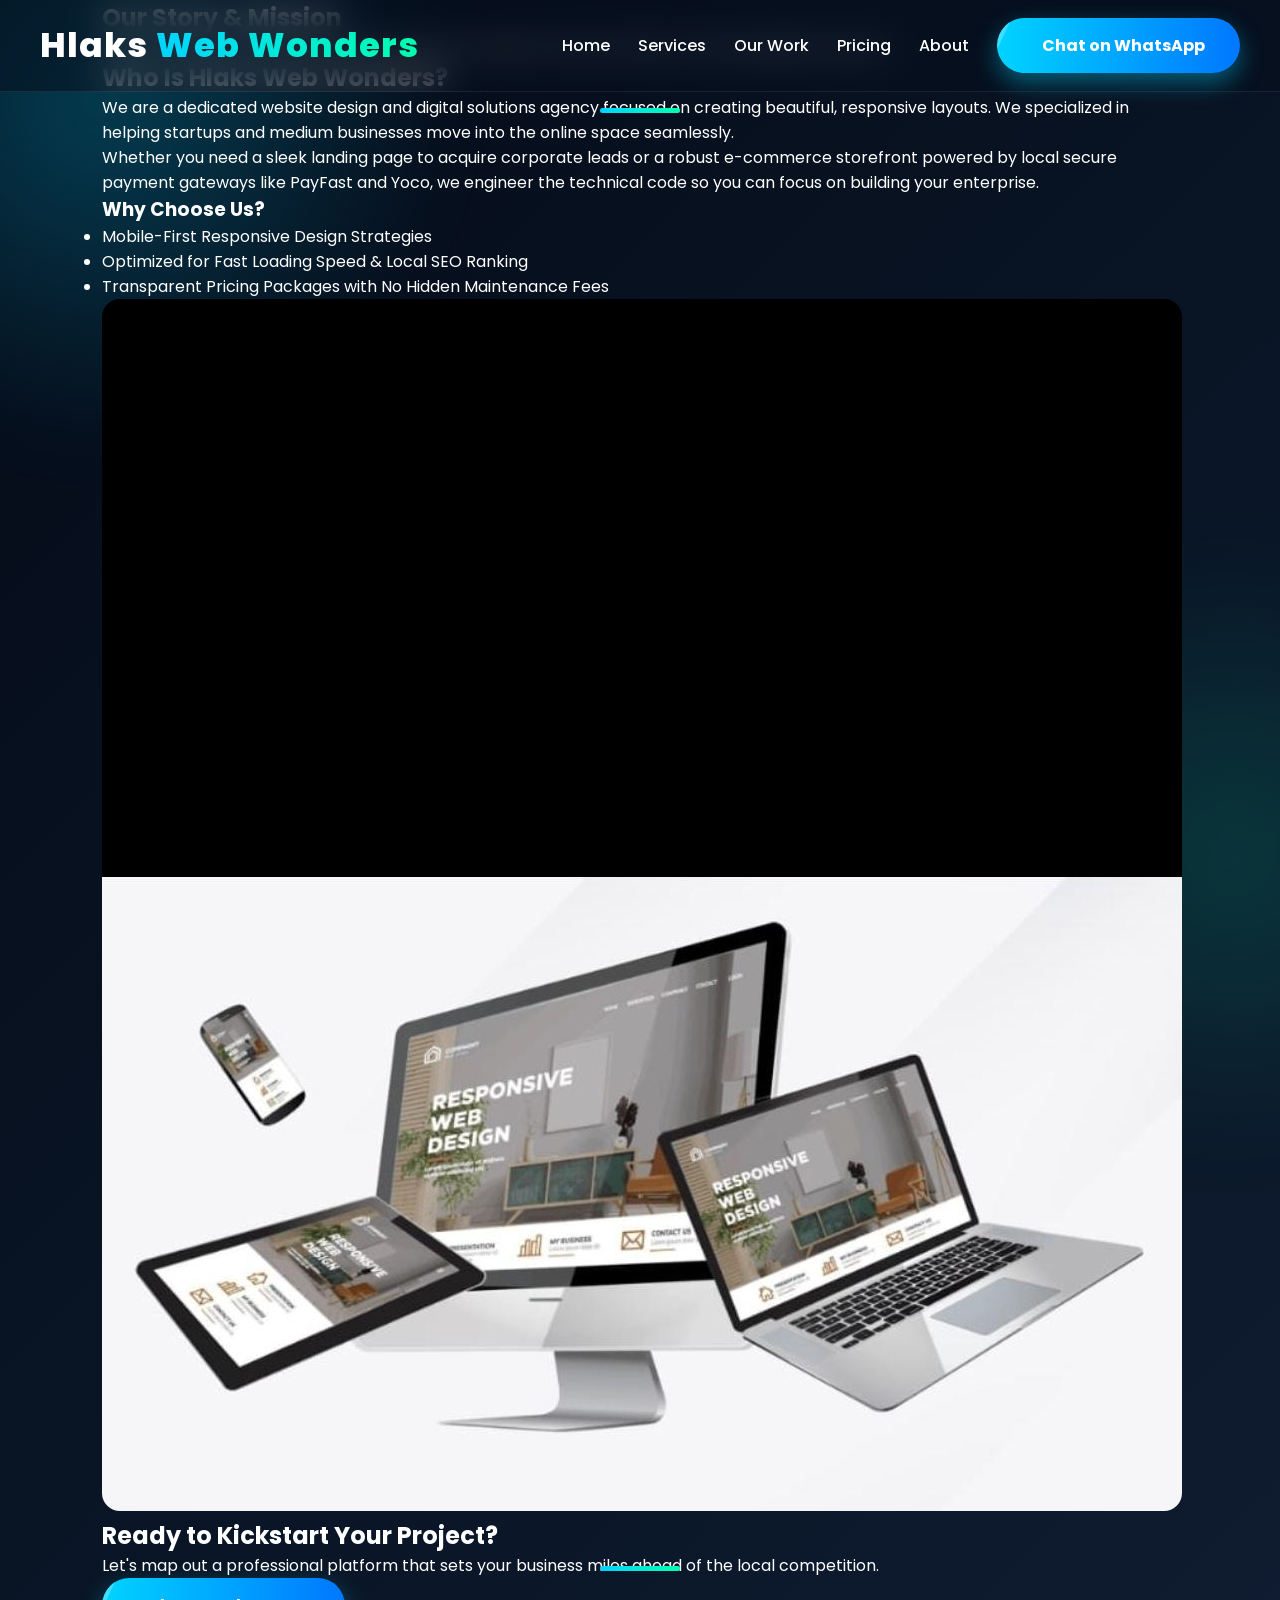
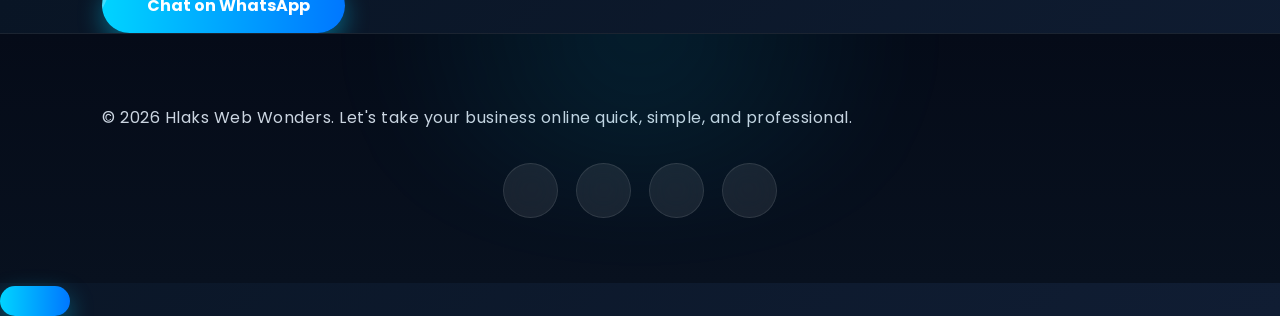
==== commit c27eac9f: "Refactor WhatsApp button in about.html Removed unnecessary attributes from WhatsApp button link." ====
--- a/about.html
+++ b/about.html
@@ -80,8 +80,7 @@
 
     <!-- GUARANTEED FLOATING WHATSAPP WIDGET -->
    <a href="https://wa.me/27750981170?text=Hello%20Hlaks%20Web%20Wonders,%20I'm%20interested%20in%20a%20website." target="_blank" class="btn whatsapp-btn">       
-       rel="noopener noreferrer" 
-       style="position: fixed; bottom: 30px; right: 30px; background-color: #25d366; color: #ffffff; width: 60px; height: 60px; border-radius: 50px; display: flex; justify-content: center; align-items: center; font-size: 32px; box-shadow: 0px 4px 15px rgba(0,0,0,0.3); z-index: 99999; text-decoration: none;">
+       
         <i class="fab fa-whatsapp"></i>
     </a>
 
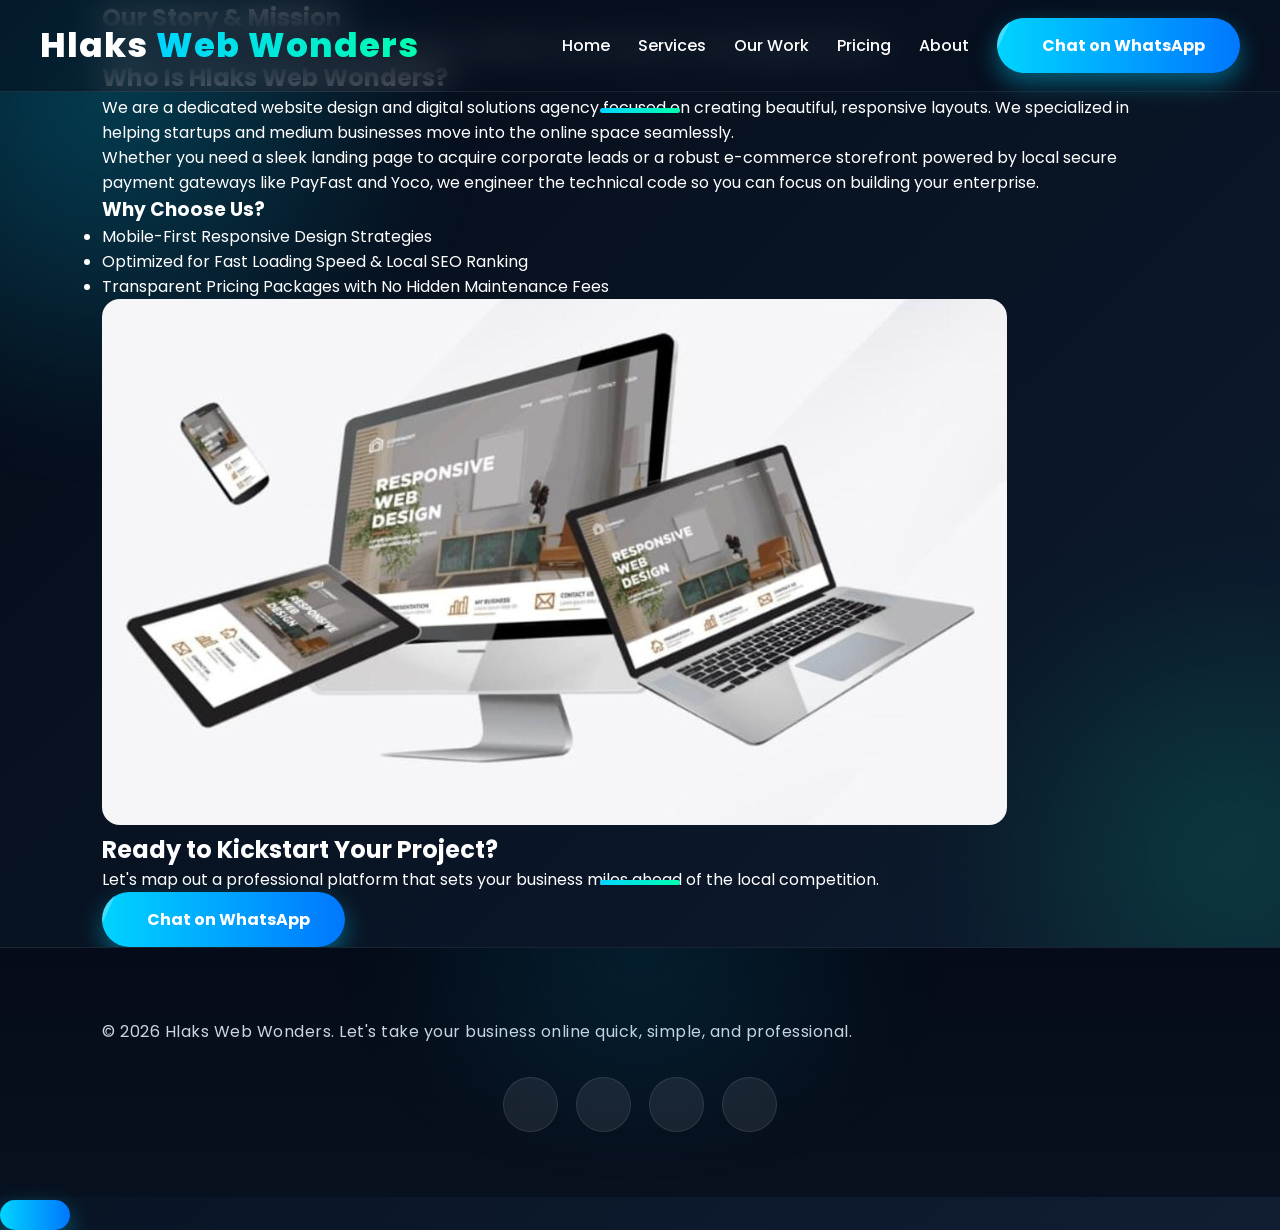
==== commit f7955667: "Update image source in about.html" ====
--- a/about.html
+++ b/about.html
@@ -52,7 +52,7 @@
                 </ul>
             </div>
             <div class="about-image-box">
-                <img src="images/mystore.jpg" alt="About Hlaks Web Wonders Agency Workspace Layout" class="about-side-img">
+                <img src="images/about images .png" alt="About Hlaks Web Wonders Agency Workspace Layout" class="about-side-img">
             </div>
         </div>
     </section>
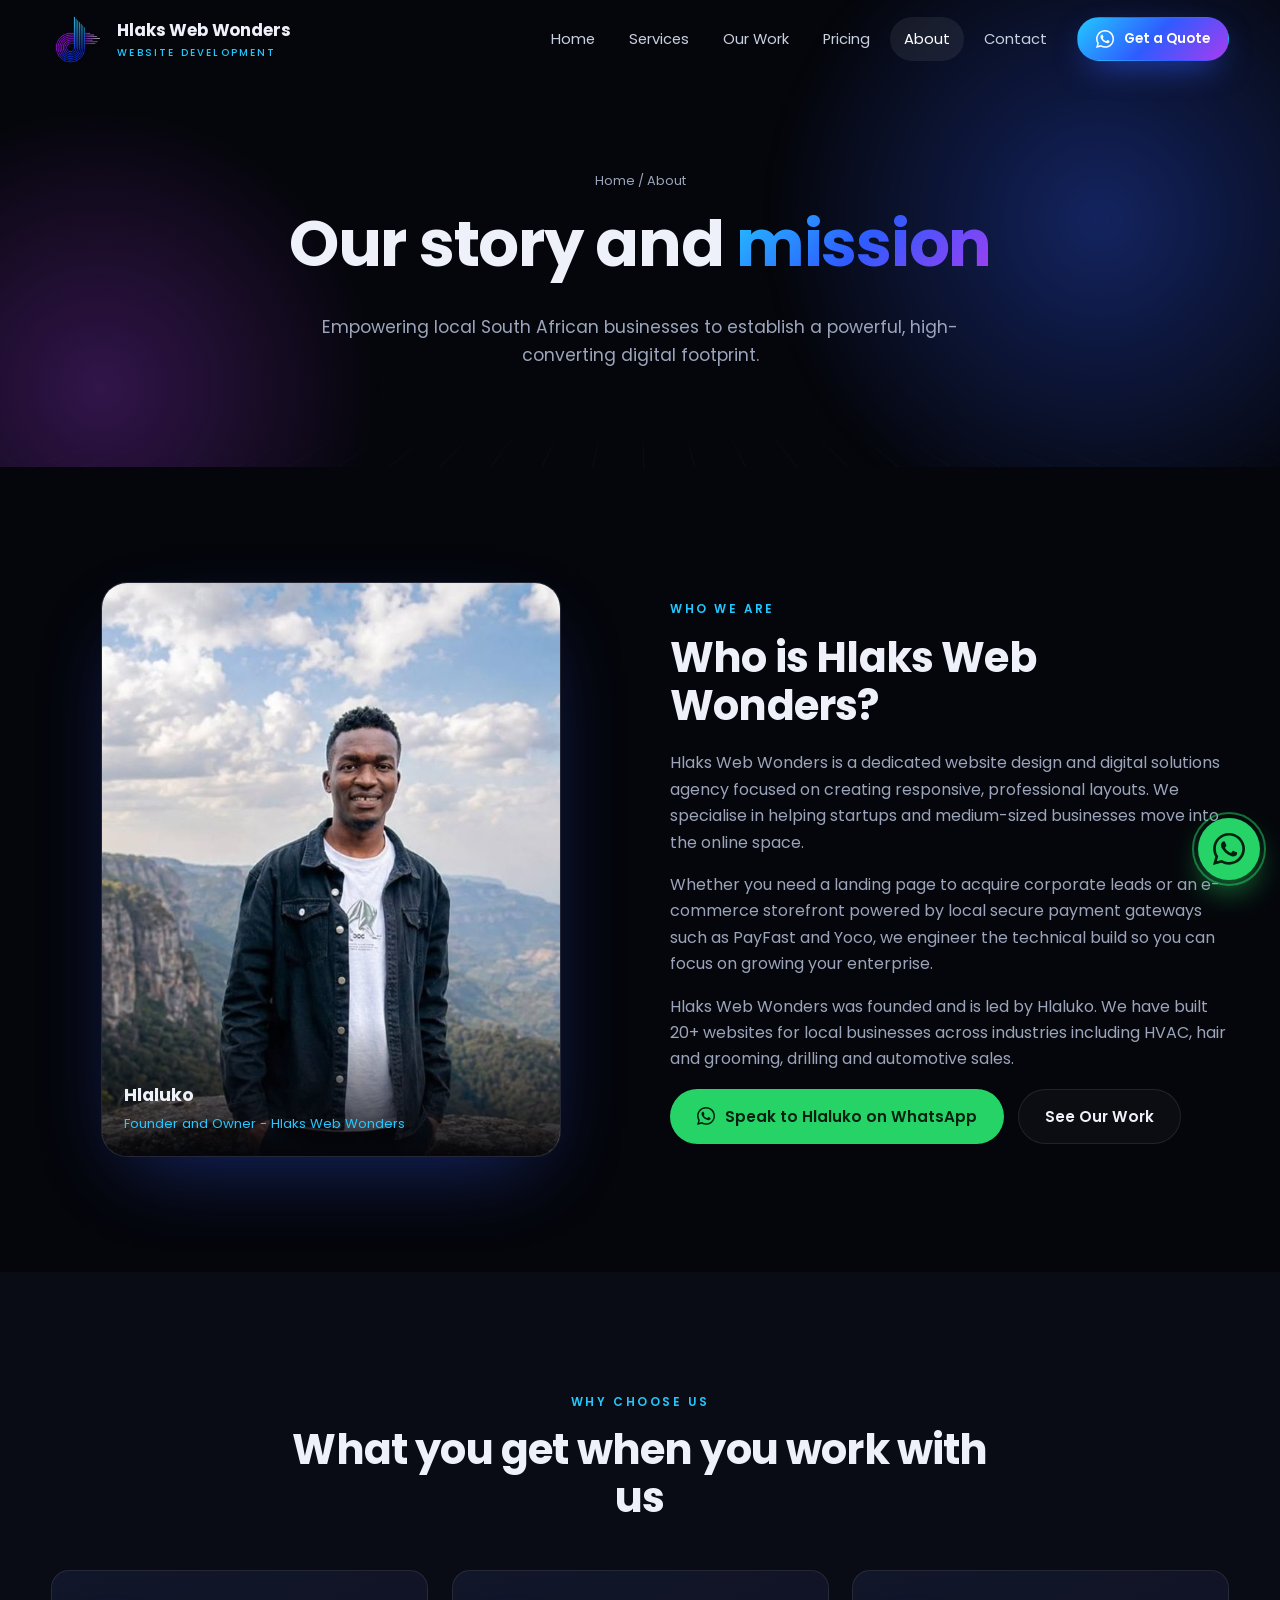
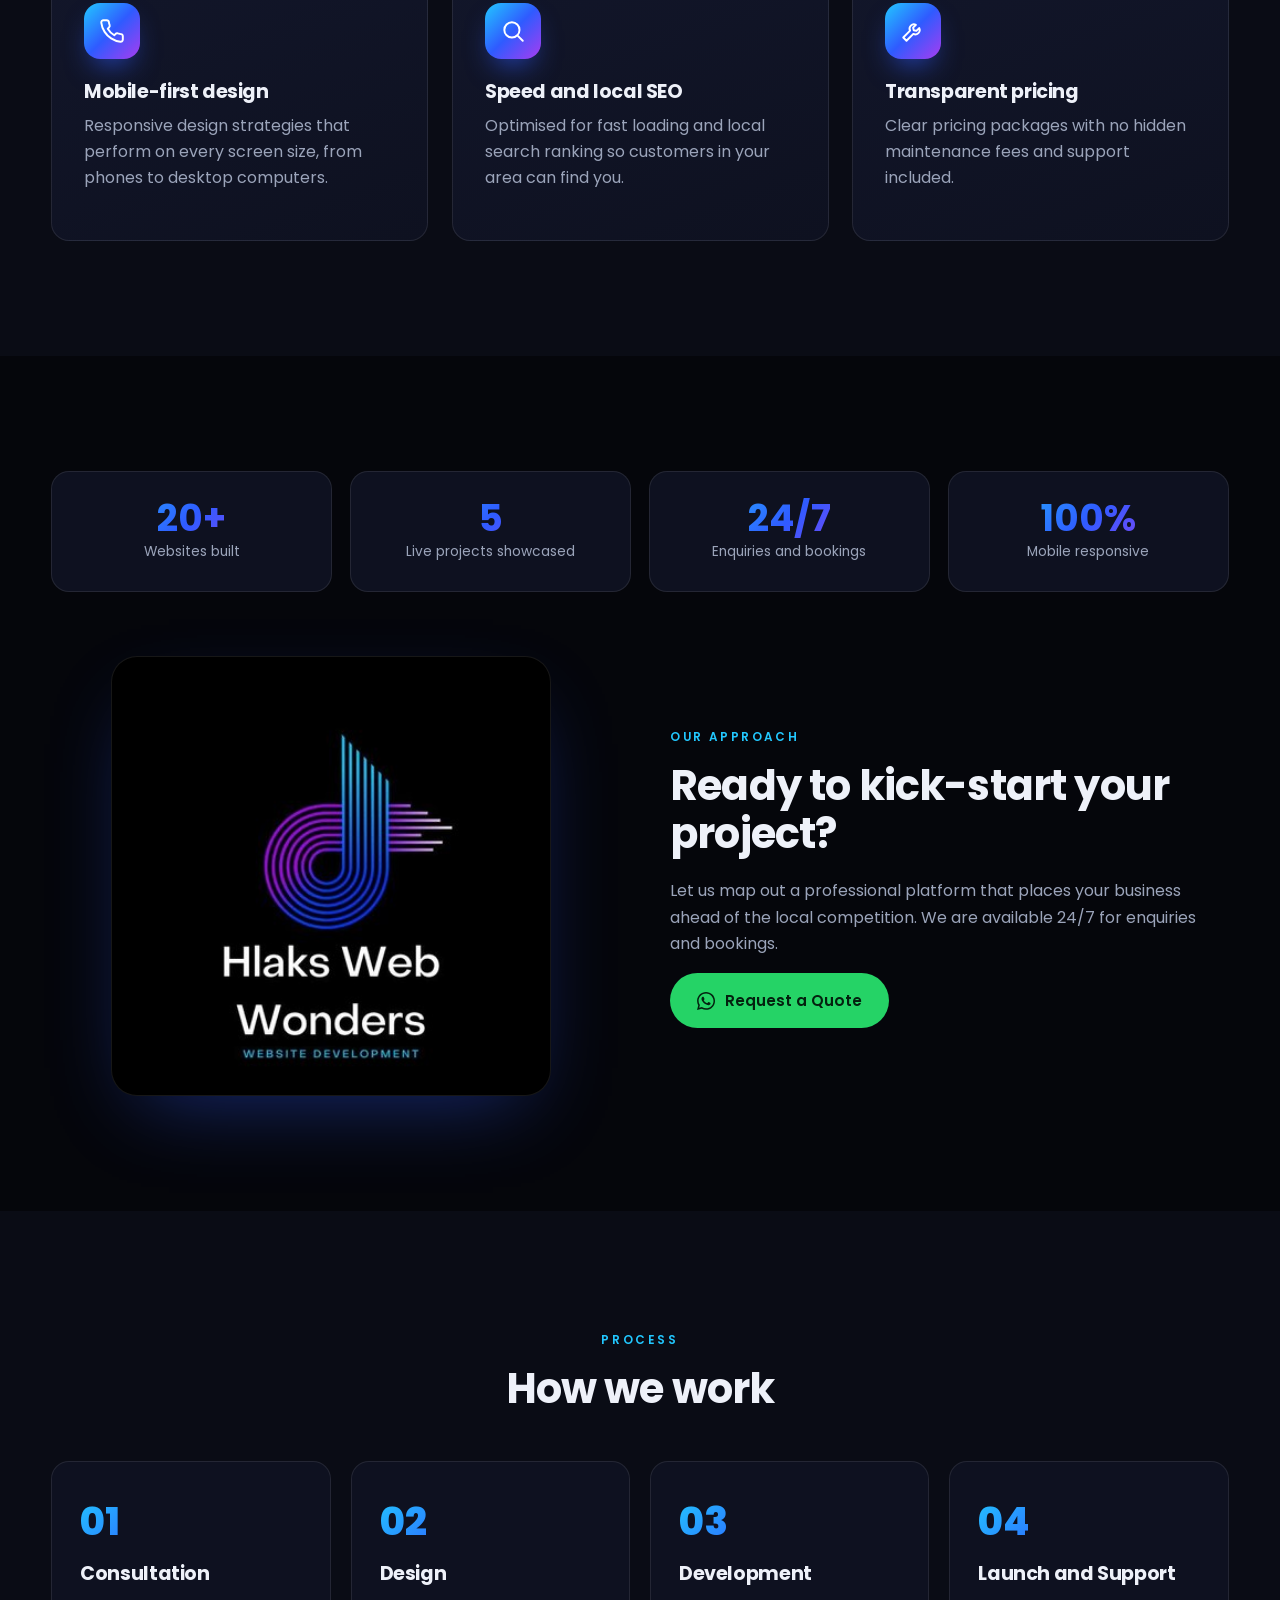
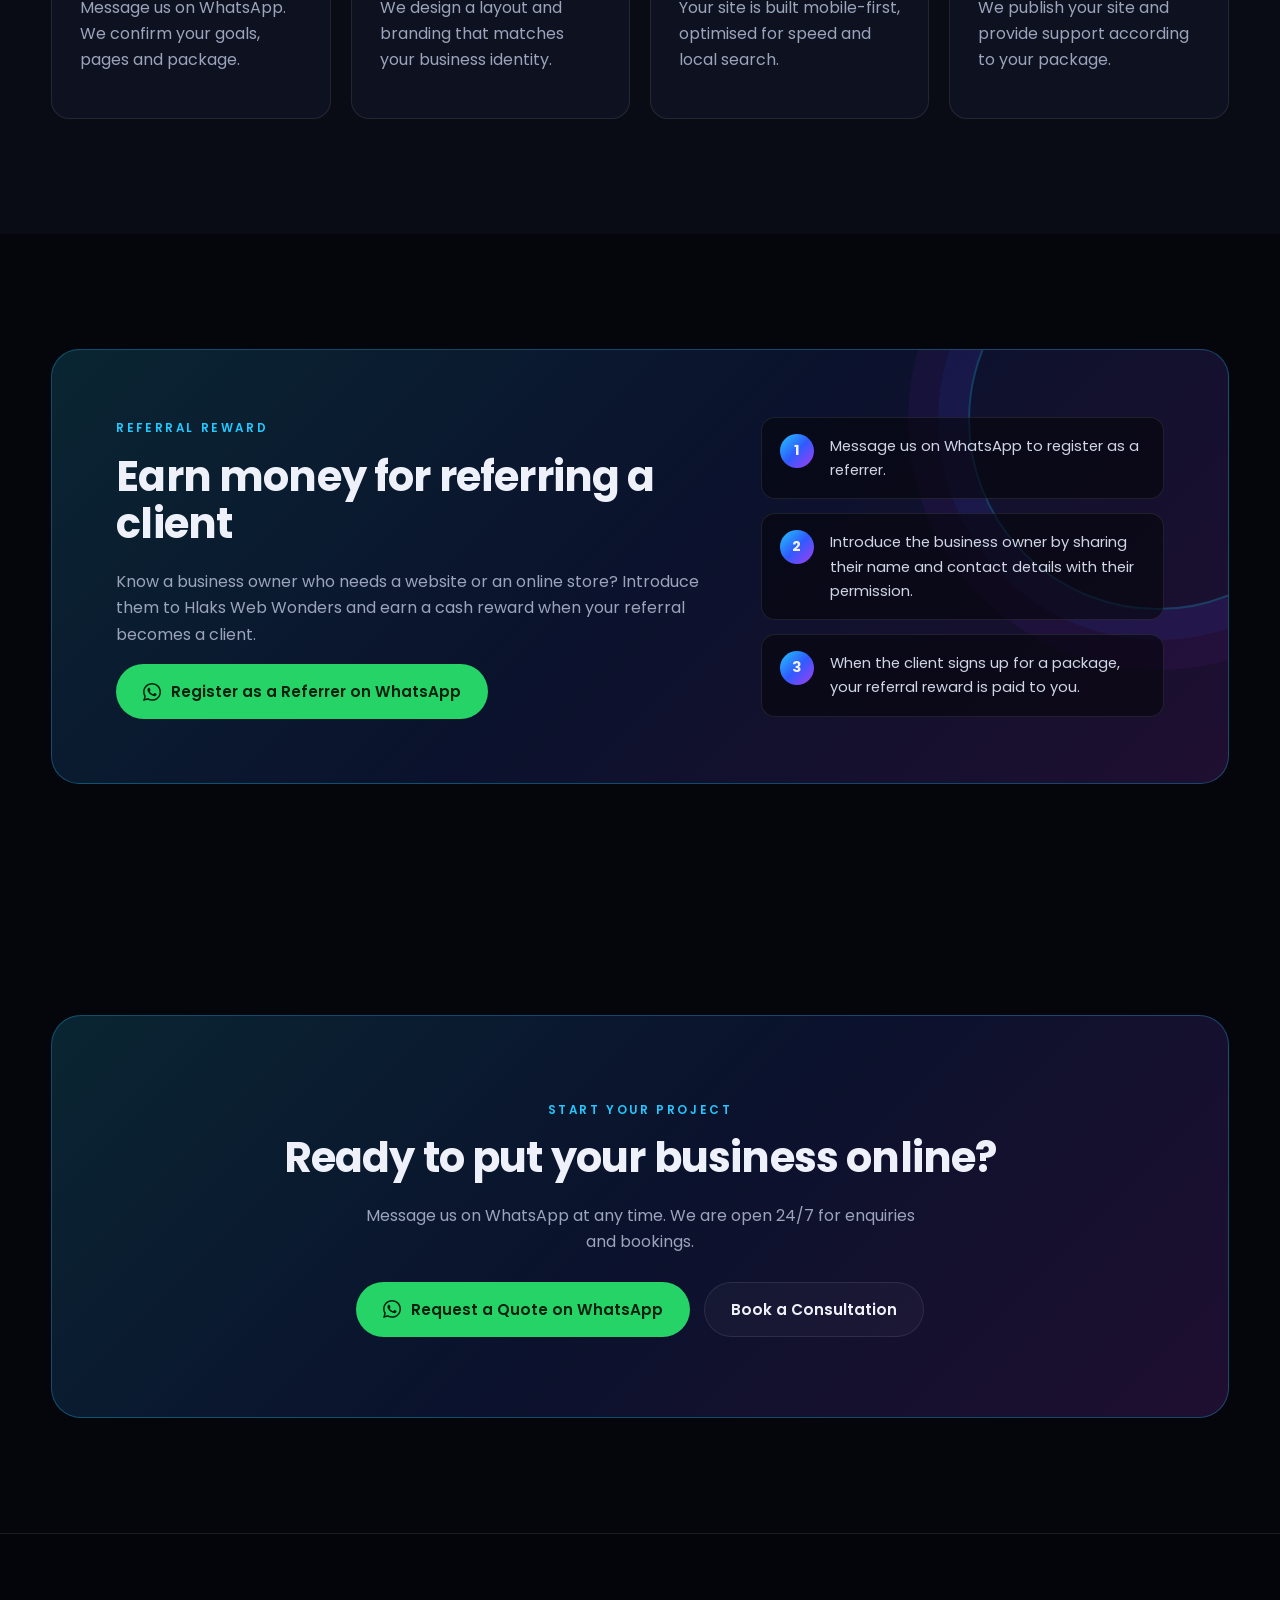
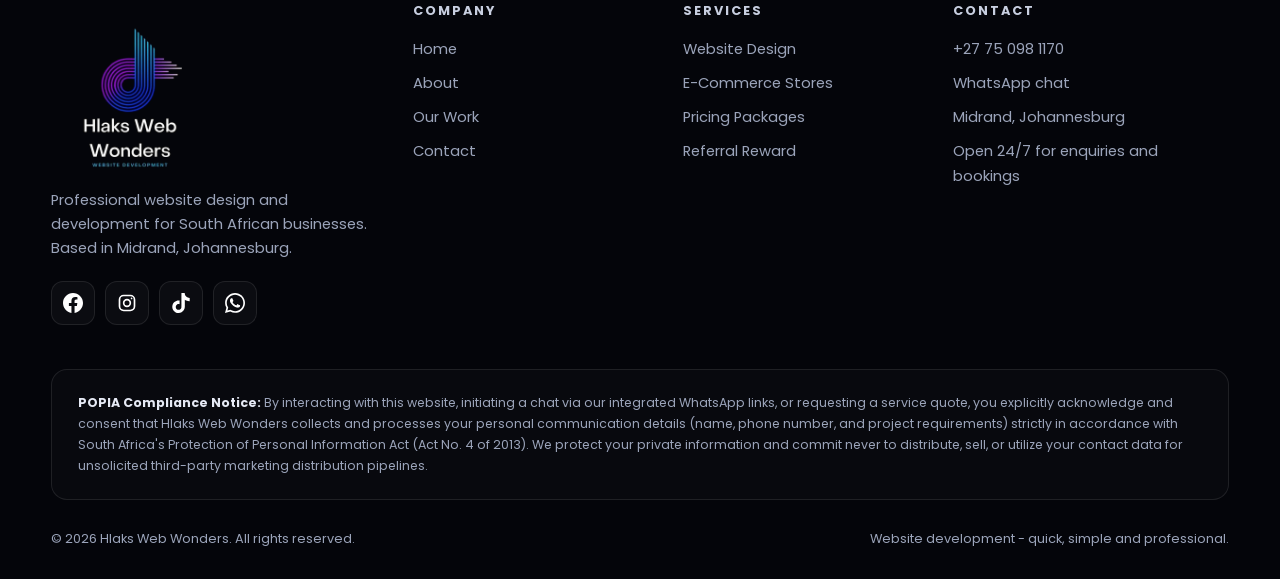
==== commit 6ca69510: "commit load all files" ====
--- a/about.html
+++ b/about.html
@@ -1,88 +1,661 @@
 <!DOCTYPE html>
-<html lang="en">
+<html lang="en-ZA">
 <head>
-    <meta charset="UTF-8">
-    <meta name="viewport" content="width=device-width, initial-scale=1.0">
-    <title>About Us | Hlaks Web Wonders</title>
-    <link rel="stylesheet" href="style.css">
-    <!-- Font Awesome asset link for navigation icons -->
-    <link rel="stylesheet" href="https://cloudflare.com">
+<meta charset="utf-8">
+<meta name="viewport" content="width=device-width, initial-scale=1">
+<title>About Hlaks Web Wonders | Website Design Agency in Midrand</title>
+<meta name="description" content="Learn about Hlaks Web Wonders, a website design and digital solutions agency in Midrand helping South African businesses build a high-converting online presence.">
+<meta name="theme-color" content="#05060b">
+<link rel="canonical" href="https://hlakswebwonders.site/about.html">
+<meta property="og:type" content="website">
+<meta property="og:title" content="About Hlaks Web Wonders | Website Design Agency in Midrand">
+<meta property="og:description" content="Learn about Hlaks Web Wonders, a website design and digital solutions agency in Midrand helping South African businesses build a high-converting online presence.">
+<meta property="og:url" content="https://hlakswebwonders.site/about.html">
+<meta property="og:locale" content="en_ZA">
+<link rel="icon" type="image/png" href="[data-uri]">
+<link rel="preconnect" href="https://fonts.googleapis.com">
+<link rel="preconnect" href="https://fonts.gstatic.com" crossorigin>
+<link href="https://fonts.googleapis.com/css2?family=Poppins:wght@400;500;600;700;800&display=swap" rel="stylesheet">
+<style>
+/* Hlaks Web Wonders - stylesheet
+   Palette taken from the logo: black, cyan, electric blue, purple, lavender */
+:root{
+  --bg:#05060b;
+  --bg-2:#0a0c15;
+  --card:#0e1120;
+  --card-2:#12162a;
+  --line:rgba(255,255,255,.09);
+  --text:#eef1f9;
+  --muted:#9ba4ba;
+  --cyan:#22c8ff;
+  --blue:#2f5bff;
+  --purple:#a83cf0;
+  --lav:#f1d4f5;
+  --wa:#25d366;
+  --grad:linear-gradient(135deg,#22c8ff 0%,#2f5bff 50%,#a83cf0 100%);
+  --grad-soft:linear-gradient(135deg,rgba(34,200,255,.16),rgba(47,91,255,.14),rgba(168,60,240,.16));
+  --radius:18px;
+  --shadow:0 30px 80px -30px rgba(47,91,255,.45);
+  --font:'Poppins',system-ui,-apple-system,'Segoe UI',Roboto,Arial,sans-serif;
+}
+*,*::before,*::after{box-sizing:border-box}
+html{scroll-behavior:smooth;-webkit-text-size-adjust:100%}
+body{margin:0;background:var(--bg);color:var(--text);font-family:var(--font);line-height:1.65;font-size:16px;overflow-x:hidden}
+img{max-width:100%;display:block}
+a{color:inherit;text-decoration:none}
+ul{margin:0;padding:0;list-style:none}
+h1,h2,h3,h4{line-height:1.15;margin:0 0 .5em;font-weight:700;letter-spacing:-.02em}
+h1{font-size:clamp(2.2rem,5.4vw,4rem)}
+h2{font-size:clamp(1.7rem,3.6vw,2.6rem)}
+h3{font-size:1.2rem}
+p{margin:0 0 1em;color:var(--muted)}
+.container{width:min(1180px,92%);margin-inline:auto}
+.section{padding:clamp(64px,9vw,116px) 0;position:relative}
+.section.alt{background:var(--bg-2)}
+.eyebrow{display:inline-block;font-size:.74rem;letter-spacing:.22em;text-transform:uppercase;color:var(--cyan);font-weight:600;margin-bottom:14px}
+.grad-text{background:var(--grad);-webkit-background-clip:text;background-clip:text;color:transparent}
+.section-head{max-width:720px;margin-bottom:48px}
+.section-head.center{margin-inline:auto;text-align:center}
+.skip{position:absolute;left:-999px;top:0;background:#fff;color:#000;padding:10px 16px;z-index:200}
+.skip:focus{left:10px;top:10px}
+
+/* ---------- Buttons ---------- */
+.btn{display:inline-flex;align-items:center;justify-content:center;gap:10px;padding:14px 26px;border-radius:999px;font-weight:600;font-size:.95rem;border:1px solid transparent;cursor:pointer;transition:transform .25s,box-shadow .25s,background .25s;font-family:inherit;text-align:center}
+.btn svg{width:18px;height:18px;flex:none}
+.btn-primary{background:var(--grad);color:#fff;box-shadow:0 12px 34px -12px rgba(47,91,255,.9)}
+.btn-primary:hover{transform:translateY(-3px);box-shadow:0 18px 40px -12px rgba(168,60,240,.9)}
+.btn-wa{background:var(--wa);color:#04210f}
+.btn-wa:hover{transform:translateY(-3px);box-shadow:0 16px 36px -14px rgba(37,211,102,.9)}
+.btn-ghost{border-color:var(--line);background:rgba(255,255,255,.03);color:var(--text)}
+.btn-ghost:hover{border-color:var(--cyan);transform:translateY(-3px)}
+.btn-sm{padding:10px 18px;font-size:.85rem}
+.btn-block{width:100%}
+
+/* ---------- Header ---------- */
+.site-header{position:fixed;inset:0 0 auto 0;z-index:100;transition:background .3s,backdrop-filter .3s,border-color .3s;border-bottom:1px solid transparent}
+.site-header.scrolled{background:rgba(5,6,11,.82);backdrop-filter:blur(16px);-webkit-backdrop-filter:blur(16px);border-color:var(--line)}
+.nav{display:flex;align-items:center;justify-content:space-between;height:78px}
+.brand{display:flex;align-items:center;gap:12px;font-weight:700;font-size:1.05rem;letter-spacing:-.01em}
+.brand img{width:54px;height:50px;object-fit:contain}
+.brand small{display:block;font-size:.62rem;letter-spacing:.22em;color:var(--cyan);font-weight:500;text-transform:uppercase}
+.nav-links{display:flex;align-items:center;gap:6px}
+.nav-links a.link{padding:10px 14px;border-radius:999px;font-size:.92rem;color:#c8cfe0;transition:color .2s,background .2s}
+.nav-links a.link:hover,.nav-links a.link.active{color:#fff;background:rgba(255,255,255,.07)}
+.nav-links .btn{margin-left:10px}
+.burger{display:none;width:46px;height:46px;border-radius:12px;border:1px solid var(--line);background:rgba(255,255,255,.04);cursor:pointer;position:relative}
+.burger span{position:absolute;left:12px;right:12px;height:2px;background:#fff;border-radius:2px;transition:transform .3s,opacity .3s,top .3s}
+.burger span:nth-child(1){top:16px}.burger span:nth-child(2){top:22px}.burger span:nth-child(3){top:28px}
+.burger.open span:nth-child(1){top:22px;transform:rotate(45deg)}
+.burger.open span:nth-child(2){opacity:0}
+.burger.open span:nth-child(3){top:22px;transform:rotate(-45deg)}
+
+/* ---------- Hero ---------- */
+.hero{padding:150px 0 90px;position:relative;overflow:hidden;min-height:100vh;display:flex;align-items:center}
+.hero-bg{position:absolute;inset:0;pointer-events:none}
+.hero-bg::before{content:"";position:absolute;width:760px;height:760px;right:-200px;top:-160px;background:radial-gradient(circle,rgba(47,91,255,.35),transparent 62%);filter:blur(10px)}
+.hero-bg::after{content:"";position:absolute;width:640px;height:640px;left:-220px;bottom:-240px;background:radial-gradient(circle,rgba(168,60,240,.28),transparent 62%)}
+.grid-floor{position:absolute;left:-20%;right:-20%;bottom:-8%;height:55%;background-image:linear-gradient(rgba(34,200,255,.18) 1px,transparent 1px),linear-gradient(90deg,rgba(34,200,255,.18) 1px,transparent 1px);background-size:60px 60px;transform:perspective(500px) rotateX(64deg);transform-origin:50% 100%;mask-image:linear-gradient(to top,#000 10%,transparent 85%);-webkit-mask-image:linear-gradient(to top,#000 10%,transparent 85%);animation:floor 8s linear infinite;opacity:.55}
+@keyframes floor{to{background-position:0 60px}}
+.hero-grid{display:grid;grid-template-columns:1.05fr .95fr;gap:50px;align-items:center;position:relative;z-index:2}
+.hero h1{margin-bottom:22px}
+.hero p.lead{font-size:1.12rem;max-width:560px;margin-bottom:30px}
+.hero-cta{display:flex;flex-wrap:wrap;gap:14px;margin-bottom:34px}
+.hero-badges{display:flex;flex-wrap:wrap;gap:12px}
+.badge{display:inline-flex;align-items:center;gap:8px;padding:8px 14px;border:1px solid var(--line);border-radius:999px;font-size:.8rem;color:#c8cfe0;background:rgba(255,255,255,.03)}
+.badge i{width:8px;height:8px;border-radius:50%;background:var(--wa);box-shadow:0 0 0 0 rgba(37,211,102,.7);animation:pulse 2s infinite}
+@keyframes pulse{70%{box-shadow:0 0 0 9px rgba(37,211,102,0)}100%{box-shadow:0 0 0 0 rgba(37,211,102,0)}}
+
+/* 3D scene */
+.scene{perspective:1400px;height:520px;position:relative}
+.stack{position:absolute;inset:0;transform-style:preserve-3d;transition:transform .15s ease-out;transform:rotateX(8deg) rotateY(-16deg)}
+.ring-set{position:absolute;left:50%;top:50%;width:380px;height:380px;margin:-190px 0 0 -190px;transform-style:preserve-3d;animation:spin 26s linear infinite}
+.ring-set span{position:absolute;inset:0;border-radius:50%;background:var(--grad);-webkit-mask:radial-gradient(farthest-side,transparent calc(100% - 4px),#000 calc(100% - 3px));mask:radial-gradient(farthest-side,transparent calc(100% - 4px),#000 calc(100% - 3px));opacity:.9}
+.ring-set span:nth-child(1){transform:translateZ(-120px) scale(1)}
+.ring-set span:nth-child(2){transform:translateZ(-60px) scale(.84)}
+.ring-set span:nth-child(3){transform:translateZ(0) scale(.68)}
+.ring-set span:nth-child(4){transform:translateZ(60px) scale(.52)}
+.ring-set span:nth-child(5){transform:translateZ(120px) scale(.36)}
+@keyframes spin{to{transform:rotateY(360deg)}}
+.browser{position:absolute;left:50%;top:50%;width:min(420px,88%);margin-left:calc(min(420px,88%) / -2);margin-top:-150px;transform:translateZ(90px);background:#0b0e1c;border:1px solid rgba(255,255,255,.14);border-radius:16px;overflow:hidden;box-shadow:0 40px 90px -25px rgba(34,200,255,.4),0 0 0 1px rgba(255,255,255,.03)}
+.browser-bar{display:flex;align-items:center;gap:7px;padding:11px 14px;background:#10142a;border-bottom:1px solid var(--line)}
+.browser-bar i{width:10px;height:10px;border-radius:50%;background:#2a3050}
+.browser-bar em{margin-left:10px;flex:1;height:20px;border-radius:999px;background:#0a0d1c;font-style:normal;font-size:.66rem;color:var(--muted);display:flex;align-items:center;padding:0 12px}
+.browser-body{padding:20px;display:grid;gap:12px}
+.bl{height:12px;border-radius:6px;background:rgba(255,255,255,.1)}
+.bl.w60{width:60%}.bl.w80{width:80%}.bl.w40{width:40%}
+.bl.hero-l{height:22px;background:var(--grad);width:70%}
+.bb-row{display:grid;grid-template-columns:repeat(3,1fr);gap:10px;margin-top:6px}
+.bb-row div{height:64px;border-radius:10px;background:var(--grad-soft);border:1px solid var(--line)}
+.bb-btn{width:120px;height:30px;border-radius:999px;background:var(--wa);margin-top:6px}
+.float-card{position:absolute;padding:14px 18px;border-radius:14px;background:rgba(14,17,32,.9);border:1px solid rgba(255,255,255,.14);backdrop-filter:blur(8px);font-size:.8rem;font-weight:600;box-shadow:0 24px 50px -20px rgba(0,0,0,.8);display:flex;align-items:center;gap:10px;animation:bob 5s ease-in-out infinite}
+.float-card b{display:block;font-size:1.05rem;background:var(--grad);-webkit-background-clip:text;background-clip:text;color:transparent}
+.float-card small{display:block;color:var(--muted);font-weight:400;font-size:.7rem}
+.fc1{left:2%;top:8%;transform:translateZ(170px)}
+.fc2{right:0;top:36%;transform:translateZ(200px);animation-delay:-1.6s}
+.fc3{left:8%;bottom:6%;transform:translateZ(150px);animation-delay:-3s}
+@keyframes bob{0%,100%{margin-top:0}50%{margin-top:-14px}}
+
+/* ---------- Page hero (inner pages) ---------- */
+.page-hero{padding:170px 0 80px;position:relative;overflow:hidden;text-align:center}
+.page-hero p{max-width:640px;margin-inline:auto;font-size:1.08rem}
+.crumbs{font-size:.8rem;color:var(--muted);margin-bottom:16px}
+.crumbs a:hover{color:var(--cyan)}
+
+/* ---------- Stats ---------- */
+.stats{display:grid;grid-template-columns:repeat(4,1fr);gap:18px}
+.stat{padding:26px;border-radius:var(--radius);background:var(--card);border:1px solid var(--line);text-align:center}
+.stat b{display:block;font-size:2.3rem;background:var(--grad);-webkit-background-clip:text;background-clip:text;color:transparent;line-height:1.1}
+.stat span{font-size:.86rem;color:var(--muted)}
+
+/* ---------- Cards / tilt ---------- */
+.tilt-wrap{perspective:1100px}
+.tilt{transform-style:preserve-3d;transition:transform .2s ease-out,box-shadow .3s;will-change:transform}
+.card{position:relative;padding:32px;border-radius:var(--radius);background:linear-gradient(160deg,var(--card-2),var(--card));border:1px solid var(--line);overflow:hidden}
+.card::before{content:"";position:absolute;inset:0;background:radial-gradient(420px circle at var(--mx,50%) var(--my,0%),rgba(34,200,255,.14),transparent 60%);opacity:0;transition:opacity .3s;pointer-events:none}
+.card:hover::before{opacity:1}
+.card:hover{border-color:rgba(34,200,255,.35);box-shadow:var(--shadow)}
+.card .ico{width:56px;height:56px;border-radius:16px;background:var(--grad);display:grid;place-items:center;margin-bottom:22px;transform:translateZ(40px);box-shadow:0 14px 30px -12px rgba(47,91,255,.9)}
+.card .ico svg{width:26px;height:26px;stroke:#fff;fill:none;stroke-width:1.8;stroke-linecap:round;stroke-linejoin:round}
+.card h3,.card p{transform:translateZ(22px)}
+.cols-3{display:grid;grid-template-columns:repeat(3,1fr);gap:24px}
+.cols-2{display:grid;grid-template-columns:repeat(2,1fr);gap:24px}
+.cols-4{display:grid;grid-template-columns:repeat(4,1fr);gap:20px}
+.checks li{position:relative;padding-left:30px;margin-bottom:12px;color:#cfd5e4;font-size:.95rem}
+.checks li::before{content:"";position:absolute;left:0;top:7px;width:16px;height:16px;border-radius:50%;background:var(--grad)}
+.checks li::after{content:"";position:absolute;left:5px;top:11px;width:5px;height:8px;border:solid #fff;border-width:0 2px 2px 0;transform:rotate(45deg) scale(.8);transform-origin:center;margin-top:-3px}
+
+/* ---------- Process ---------- */
+.steps{display:grid;grid-template-columns:repeat(4,1fr);gap:20px;counter-reset:s}
+.step{padding:28px;border-radius:var(--radius);border:1px solid var(--line);background:var(--card);position:relative;counter-increment:s}
+.step::before{content:"0" counter(s);font-size:2.4rem;font-weight:800;background:var(--grad);-webkit-background-clip:text;background-clip:text;color:transparent;display:block;margin-bottom:10px}
+
+/* ---------- Pricing ---------- */
+.price-card{display:flex;flex-direction:column}
+.price-card .tag{position:absolute;top:18px;right:18px;font-size:.68rem;letter-spacing:.12em;text-transform:uppercase;padding:6px 12px;border-radius:999px;background:var(--grad);font-weight:600;color:#fff;transform:translateZ(30px)}
+.price-card.featured{border-color:rgba(34,200,255,.5);box-shadow:var(--shadow)}
+.price{font-size:2.8rem;font-weight:800;margin:6px 0 18px;transform:translateZ(30px)}
+.price small{font-size:.8rem;color:var(--muted);font-weight:500;margin-left:6px}
+.price-card .checks{flex:1;margin-bottom:24px}
+
+/* ---------- Work ---------- */
+.work-grid{display:grid;grid-template-columns:repeat(2,1fr);gap:34px}
+.work-card{display:flex;flex-direction:column;border-radius:var(--radius);background:linear-gradient(160deg,var(--card-2),var(--card));border:1px solid var(--line);overflow:hidden;transition:box-shadow .3s,border-color .3s}
+.work-card:hover{border-color:rgba(34,200,255,.4);box-shadow:var(--shadow)}
+.work-shot{position:relative;aspect-ratio:16/10;background:#0b0e1c;overflow:hidden;display:block}
+.work-shot img{width:100%;height:100%;object-fit:cover;transition:transform .8s ease}
+.work-card:hover .work-shot img{transform:scale(1.07)}
+.work-shot .fallback{position:absolute;inset:0;display:none;place-items:center;background:var(--grad-soft);font-weight:700;font-size:1.4rem;text-align:center;padding:20px}
+.work-shot.noimg .fallback{display:grid}
+.work-shot .live{position:absolute;left:14px;top:14px;z-index:2;display:inline-flex;align-items:center;gap:8px;padding:6px 12px;border-radius:999px;background:rgba(5,6,11,.85);border:1px solid var(--line);font-size:.7rem;letter-spacing:.1em;text-transform:uppercase;font-weight:600}
+.work-shot .live i{width:7px;height:7px;border-radius:50%;background:var(--wa);animation:pulse 2s infinite}
+.work-body{padding:28px;display:flex;flex-direction:column;flex:1;transform:translateZ(20px)}
+.work-body .meta{font-size:.76rem;letter-spacing:.14em;text-transform:uppercase;color:var(--cyan);margin-bottom:8px}
+.work-body .checks{margin:6px 0 20px}
+.work-actions{display:flex;flex-wrap:wrap;gap:12px;margin-top:auto}
+.work-feature{grid-column:1/-1}
+
+/* ---------- About ---------- */
+.split{display:grid;grid-template-columns:1fr 1fr;gap:60px;align-items:center}
+.founder-wrap{perspective:1200px}
+.founder{position:relative;border-radius:26px;overflow:hidden;aspect-ratio:4/5;background:var(--card);border:1px solid var(--line);box-shadow:var(--shadow);max-width:460px;margin-inline:auto}
+.founder img{width:100%;height:100%;object-fit:cover}
+.founder .mono{position:absolute;inset:0;display:none;place-items:center;font-size:5rem;font-weight:800;background:var(--grad-soft)}
+.founder.noimg .mono{display:grid}
+.founder-cap{position:absolute;left:0;right:0;bottom:0;padding:60px 22px 20px;background:linear-gradient(to top,rgba(5,6,11,.95),transparent);transform:translateZ(30px)}
+.founder-cap b{display:block;font-size:1.1rem}
+.founder-cap span{font-size:.82rem;color:var(--cyan)}
+
+/* ---------- Referral ---------- */
+.referral{position:relative;border-radius:28px;padding:clamp(32px,6vw,64px);background:var(--grad-soft);border:1px solid rgba(34,200,255,.3);overflow:hidden;display:grid;grid-template-columns:1.2fr .8fr;gap:40px;align-items:center}
+.referral::after{content:"";position:absolute;right:-120px;top:-120px;width:380px;height:380px;border-radius:50%;border:2px solid rgba(34,200,255,.25);box-shadow:0 0 0 30px rgba(47,91,255,.08),0 0 0 60px rgba(168,60,240,.06)}
+.ref-steps{position:relative;z-index:2;display:grid;gap:14px}
+.ref-step{display:flex;gap:16px;align-items:flex-start;padding:16px 18px;border-radius:14px;background:rgba(5,6,11,.6);border:1px solid var(--line)}
+.ref-step b{flex:none;width:34px;height:34px;border-radius:50%;background:var(--grad);display:grid;place-items:center;font-size:.9rem}
+.ref-step span{font-size:.92rem;color:#cfd5e4}
+.referral>div:first-child{position:relative;z-index:2}
+
+/* ---------- Contact ---------- */
+.contact-grid{display:grid;grid-template-columns:1.1fr .9fr;gap:36px;align-items:start}
+.form{padding:36px}
+.field{margin-bottom:18px}
+.field label{display:block;font-size:.82rem;font-weight:600;margin-bottom:8px;color:#cfd5e4}
+.field input,.field select,.field textarea{width:100%;padding:14px 16px;border-radius:12px;background:#080a15;border:1px solid var(--line);color:var(--text);font-family:inherit;font-size:.95rem;transition:border-color .2s,box-shadow .2s}
+.field textarea{min-height:130px;resize:vertical}
+.field select option{background:#0b0e1c}
+.field input:focus,.field select:focus,.field textarea:focus{outline:none;border-color:var(--cyan);box-shadow:0 0 0 4px rgba(34,200,255,.14)}
+.consent{display:flex;gap:12px;align-items:flex-start;font-size:.8rem;color:var(--muted);margin-bottom:20px}
+.consent input{margin-top:4px;width:18px;height:18px;accent-color:var(--blue);flex:none}
+.form-note{font-size:.78rem;margin-top:14px;text-align:center}
+.info-list{display:grid;gap:16px}
+.info{display:flex;gap:16px;align-items:center;padding:20px 22px;border-radius:16px;background:var(--card);border:1px solid var(--line);transition:border-color .25s,transform .25s}
+.info:hover{border-color:rgba(34,200,255,.4);transform:translateX(6px)}
+.info .ico{flex:none;width:46px;height:46px;border-radius:12px;background:var(--grad);display:grid;place-items:center}
+.info .ico svg{width:22px;height:22px;stroke:#fff;fill:none;stroke-width:1.8;stroke-linecap:round;stroke-linejoin:round}
+.info b{display:block;font-size:.95rem}
+.info span{font-size:.84rem;color:var(--muted)}
+.map{border-radius:var(--radius);overflow:hidden;border:1px solid var(--line);height:360px}
+.map iframe{width:100%;height:100%;border:0;filter:grayscale(.3) invert(.92) hue-rotate(180deg) contrast(.9)}
+.hours{display:flex;align-items:center;gap:18px;flex-wrap:wrap;padding:24px 28px;border-radius:var(--radius);border:1px solid rgba(34,200,255,.35);background:var(--grad-soft)}
+.hours b{font-size:2rem;background:var(--grad);-webkit-background-clip:text;background-clip:text;color:transparent}
+.faq details{border:1px solid var(--line);border-radius:14px;background:var(--card);padding:18px 22px;margin-bottom:12px}
+.faq summary{cursor:pointer;font-weight:600;list-style:none;display:flex;justify-content:space-between;gap:16px}
+.faq summary::after{content:"+";color:var(--cyan);font-size:1.3rem;line-height:1}
+.faq details[open] summary::after{content:"\2212"}
+.faq details p{margin:12px 0 0}
+
+/* ---------- CTA ---------- */
+.cta{text-align:center;padding:clamp(40px,7vw,80px) 24px;border-radius:30px;background:var(--grad-soft);border:1px solid rgba(34,200,255,.3);position:relative;overflow:hidden}
+.cta p{max-width:560px;margin-inline:auto}
+.cta .hero-cta{justify-content:center;margin:26px 0 0}
+
+/* ---------- Footer ---------- */
+.site-footer{border-top:1px solid var(--line);padding:70px 0 30px;background:#04050a}
+.foot-grid{display:grid;grid-template-columns:1.4fr 1fr 1fr 1.2fr;gap:40px;margin-bottom:44px}
+.foot-grid h4{font-size:.8rem;letter-spacing:.16em;text-transform:uppercase;color:#c8cfe0;margin-bottom:18px}
+.foot-grid li{margin-bottom:10px;font-size:.92rem;color:var(--muted)}
+.foot-grid a:hover{color:var(--cyan)}
+.socials{display:flex;gap:10px;margin-top:20px}
+.socials a{width:44px;height:44px;border-radius:12px;border:1px solid var(--line);display:grid;place-items:center;background:rgba(255,255,255,.03);transition:transform .25s,border-color .25s,background .25s}
+.socials a:hover{transform:translateY(-4px);border-color:var(--cyan);background:var(--grad-soft)}
+.socials svg{width:20px;height:20px;fill:#fff}
+.popia{padding:22px 26px;border-radius:16px;border:1px solid var(--line);background:rgba(255,255,255,.02);font-size:.78rem;color:var(--muted);line-height:1.7;margin-bottom:28px}
+.popia strong{color:#e6eaf5}
+.copy{display:flex;justify-content:space-between;flex-wrap:wrap;gap:10px;font-size:.8rem;color:var(--muted)}
+
+/* ---------- Floating WhatsApp ---------- */
+.wa-float{position:fixed;right:20px;bottom:20px;z-index:150}
+.wa-fab{width:62px;height:62px;border-radius:50%;background:var(--wa);display:grid;place-items:center;border:0;cursor:pointer;box-shadow:0 14px 34px -8px rgba(37,211,102,.8);transition:transform .25s;position:relative}
+.wa-fab:hover{transform:scale(1.08) rotate(-4deg)}
+.wa-fab svg{width:32px;height:32px;fill:#04210f}
+.wa-fab::after{content:"";position:absolute;inset:-6px;border-radius:50%;border:2px solid rgba(37,211,102,.5);animation:ping 2.4s infinite}
+@keyframes ping{0%{transform:scale(.9);opacity:1}100%{transform:scale(1.35);opacity:0}}
+.wa-panel{position:absolute;right:0;bottom:78px;width:min(340px,calc(100vw - 40px));background:#0d1020;border:1px solid var(--line);border-radius:20px;overflow:hidden;box-shadow:0 30px 70px -20px rgba(0,0,0,.9);opacity:0;visibility:hidden;transform:translateY(16px) scale(.97);transform-origin:bottom right;transition:opacity .25s,transform .25s,visibility .25s}
+.wa-float.open .wa-panel{opacity:1;visibility:visible;transform:none}
+.wa-head{padding:18px 20px;background:linear-gradient(135deg,#0d3b2a,#0a5a3a);display:flex;gap:12px;align-items:center}
+.wa-head img{width:40px;height:36px;object-fit:contain;background:#05060b;border-radius:10px;padding:4px}
+.wa-head b{display:block;font-size:.95rem}
+.wa-head span{font-size:.74rem;color:#b9f3d1;display:flex;align-items:center;gap:6px}
+.wa-head span i{width:7px;height:7px;border-radius:50%;background:var(--wa)}
+.wa-body{padding:16px;display:grid;gap:8px;max-height:56vh;overflow:auto}
+.wa-body p{font-size:.82rem;margin:0 0 4px}
+.wa-opt{display:block;padding:12px 14px;border-radius:12px;border:1px solid var(--line);background:rgba(255,255,255,.03);font-size:.86rem;font-weight:500;transition:border-color .2s,background .2s,transform .2s}
+.wa-opt:hover{border-color:var(--wa);background:rgba(37,211,102,.08);transform:translateX(4px)}
+
+/* ---------- Reveal ---------- */
+.reveal{opacity:0;transform:translateY(34px) rotateX(8deg);transition:opacity .8s ease,transform .8s cubic-bezier(.2,.7,.2,1);transform-origin:50% 100%}
+.reveal.in{opacity:1;transform:none}
+.d1{transition-delay:.08s}.d2{transition-delay:.16s}.d3{transition-delay:.24s}.d4{transition-delay:.32s}
+
+/* ---------- Responsive ---------- */
+@media (max-width:1024px){
+  .hero-grid,.split,.contact-grid,.referral{grid-template-columns:1fr}
+  .scene{height:440px}
+  .cols-3{grid-template-columns:repeat(2,1fr)}
+  .cols-4,.stats,.steps{grid-template-columns:repeat(2,1fr)}
+  .foot-grid{grid-template-columns:1fr 1fr}
+}
+@media (max-width:860px){
+  .burger{display:block}
+  .nav-links{position:fixed;inset:78px 0 auto 0;flex-direction:column;align-items:stretch;gap:4px;padding:18px 5% 26px;background:rgba(5,6,11,.97);backdrop-filter:blur(18px);border-bottom:1px solid var(--line);transform:translateY(-120%);transition:transform .35s ease;max-height:calc(100vh - 78px);overflow:auto}
+  .nav-links.open{transform:none}
+  .nav-links a.link{padding:14px 16px;font-size:1rem}
+  .nav-links .btn{margin:10px 0 0}
+  .work-grid{grid-template-columns:1fr}
+}
+@media (max-width:640px){
+  body{font-size:15px}
+  .hero{padding:120px 0 60px;min-height:auto}
+  .scene{height:380px;margin-top:10px}
+  .ring-set{width:280px;height:280px;margin:-140px 0 0 -140px}
+  .float-card{font-size:.7rem;padding:10px 12px}
+  .fc2{right:-2%}
+  .cols-3,.cols-2,.cols-4,.stats,.steps,.foot-grid{grid-template-columns:1fr}
+  .stats{grid-template-columns:repeat(2,1fr)}
+  .page-hero{padding:130px 0 50px}
+  .form{padding:24px}
+  .btn{width:100%}
+  .work-actions .btn,.hero-cta .btn{width:100%}
+  .copy{flex-direction:column}
+  .wa-float{right:14px;bottom:14px}
+}
+@media (prefers-reduced-motion:reduce){
+  *,*::before,*::after{animation:none!important;transition:none!important}
+  .reveal{opacity:1;transform:none}
+  html{scroll-behavior:auto}
+}
+
+/* real logo image (black background blends into the page) */
+.logo-full{mix-blend-mode:lighten;display:block;max-width:100%;height:auto}
+.foot-logo{width:170px;margin:0 0 14px -6px}
+.logo-panel{border-radius:26px;border:1px solid var(--line);background:#000;padding:20px;max-width:440px;margin-inline:auto;box-shadow:var(--shadow)}
+.logo-panel .logo-full{width:100%;mix-blend-mode:normal}
+
+</style>
+
 </head>
 <body>
-
-    <!-- Header Navigation -->
-    <header>
-        <div class="nav-container">
-            <a href="index.html" class="logo">Hlaks <span>Web Wonders</span></a> 
-            <nav>
-                <a href="index.html">Home</a>
-                <a href="index.html#services">Services</a>
-                <a href="index.html#portfolio">Our Work</a>
-                <a href="index.html#pricing">Pricing</a>
-                <a href="about.html" class="active">About</a>
-                <!-- Navigation Bar WhatsApp CTA -->
-                <a href="https://wa.me/27750981170?text=Hello%20Hlaks%20Web%20Wonders,%20I'm%20interested%20in%20a%20website." target="_blank" class="btn whatsapp-btn">
-                    <i class="fab fa-whatsapp"></i> Chat on WhatsApp
-                </a>
-            </nav>
+<a class="skip" href="#main">Skip to content</a>
+<header class="site-header">
+  <div class="container nav">
+    <a class="brand" href="index.html" aria-label="Hlaks Web Wonders home"><img src="[data-uri]" alt="Hlaks Web Wonders logo" width="46" height="42"><span>Hlaks Web Wonders<small>Website Development</small></span></a>
+    <nav class="nav-links" id="nav-links" aria-label="Main navigation">
+      <a class="link" href="index.html">Home</a><a class="link" href="index.html#services">Services</a><a class="link" href="our-work.html">Our Work</a><a class="link" href="index.html#pricing">Pricing</a><a class="link active" href="about.html">About</a><a class="link" href="contact.html">Contact</a>
+      <a class="btn btn-primary btn-sm" data-wa="quote" href="https://wa.me/27750981170?text=Hello%20Hlaks%20Web%20Wonders%2C%20I%20would%20like%20to%20request%20a%20quotation%20for%20a%20new%20website.%20Please%20reply%20with%20the%20next%20steps.%20%28Sent%20from%20the%20About%20page%29" target="_blank" rel="noopener noreferrer"><svg viewBox="0 0 24 24" fill="currentColor" aria-hidden="true"><path d="M17.472 14.382c-.297-.149-1.758-.867-2.03-.967-.273-.099-.471-.148-.67.15-.197.297-.767.966-.94 1.164-.173.199-.347.223-.644.075-.3-.15-1.263-.465-2.403-1.485-.888-.795-1.484-1.77-1.66-2.07-.174-.3-.019-.465.13-.615.136-.135.301-.345.451-.523.146-.181.194-.301.297-.496.1-.21.049-.375-.025-.524-.075-.15-.672-1.62-.922-2.206-.24-.584-.487-.51-.672-.51-.172-.015-.371-.015-.571-.015-.2 0-.523.074-.797.359-.273.3-1.045 1.02-1.045 2.475s1.07 2.865 1.219 3.075c.149.195 2.105 3.195 5.1 4.485.714.3 1.27.48 1.704.629.714.227 1.365.195 1.88.121.574-.091 1.767-.721 2.016-1.426.255-.705.255-1.29.18-1.425-.074-.135-.27-.21-.57-.345m-5.446 7.443h-.016c-1.77 0-3.524-.48-5.055-1.38l-.36-.214-3.75.975 1.005-3.645-.239-.375c-.99-1.576-1.516-3.391-1.516-5.26 0-5.445 4.455-9.885 9.942-9.885 2.654 0 5.145 1.035 7.021 2.91 1.875 1.859 2.909 4.35 2.909 6.99-.004 5.444-4.46 9.885-9.935 9.885M20.52 3.449C18.24 1.245 15.24 0 12.045 0 5.463 0 .104 5.334.101 11.893c0 2.096.549 4.14 1.595 5.945L0 24l6.335-1.652c1.746.943 3.71 1.444 5.71 1.447h.006c6.585 0 11.946-5.336 11.949-11.896 0-3.176-1.24-6.165-3.495-8.411"/></svg>Get a Quote</a>
+    </nav>
+    <button class="burger" aria-label="Toggle menu" aria-expanded="false" aria-controls="nav-links"><span></span><span></span><span></span></button>
+  </div>
+</header>
+<main id="main">
+<section class="page-hero"><div class="hero-bg"><div class="grid-floor"></div></div><div class="container" style="position:relative;z-index:2">
+  <div class="crumbs"><a href="index.html">Home</a> / About</div>
+  <h1>Our story and <span class="grad-text">mission</span></h1>
+  <p>Empowering local South African businesses to establish a powerful, high-converting digital footprint.</p></div></section>
+<section class="section"><div class="container split">
+  <div class="founder-wrap reveal"><div class="founder tilt" data-tilt="6">
+    <img src="[data-uri]" alt="Hlaluko, founder and owner of Hlaks Web Wonders" data-fallback>
+    <span class="mono">H</span>
+    <div class="founder-cap"><b>Hlaluko</b><span>Founder and Owner - Hlaks Web Wonders</span></div></div></div>
+  <div class="reveal d2"><span class="eyebrow">Who we are</span><h2>Who is Hlaks Web Wonders?</h2>
+    <p>Hlaks Web Wonders is a dedicated website design and digital solutions agency focused on creating responsive, professional layouts. We specialise in helping startups and medium-sized businesses move into the online space.</p>
+    <p>Whether you need a landing page to acquire corporate leads or an e-commerce storefront powered by local secure payment gateways such as PayFast and Yoco, we engineer the technical build so you can focus on growing your enterprise.</p>
+    <p>Hlaks Web Wonders was founded and is led by Hlaluko. We have built 20+ websites for local businesses across industries including HVAC, hair and grooming, drilling and automotive sales.</p>
+    <div class="hero-cta" style="margin-bottom:0"><a class="btn btn-wa" data-wa="booking" href="https://wa.me/27750981170?text=Hello%20Hlaks%20Web%20Wonders%2C%20I%20would%20like%20to%20book%20a%20consultation%20for%20a%20website%20project.%20Please%20reply%20with%20the%20next%20steps.%20%28Sent%20from%20the%20About%20page%29" target="_blank" rel="noopener noreferrer"><svg viewBox="0 0 24 24" fill="currentColor" aria-hidden="true"><path d="M17.472 14.382c-.297-.149-1.758-.867-2.03-.967-.273-.099-.471-.148-.67.15-.197.297-.767.966-.94 1.164-.173.199-.347.223-.644.075-.3-.15-1.263-.465-2.403-1.485-.888-.795-1.484-1.77-1.66-2.07-.174-.3-.019-.465.13-.615.136-.135.301-.345.451-.523.146-.181.194-.301.297-.496.1-.21.049-.375-.025-.524-.075-.15-.672-1.62-.922-2.206-.24-.584-.487-.51-.672-.51-.172-.015-.371-.015-.571-.015-.2 0-.523.074-.797.359-.273.3-1.045 1.02-1.045 2.475s1.07 2.865 1.219 3.075c.149.195 2.105 3.195 5.1 4.485.714.3 1.27.48 1.704.629.714.227 1.365.195 1.88.121.574-.091 1.767-.721 2.016-1.426.255-.705.255-1.29.18-1.425-.074-.135-.27-.21-.57-.345m-5.446 7.443h-.016c-1.77 0-3.524-.48-5.055-1.38l-.36-.214-3.75.975 1.005-3.645-.239-.375c-.99-1.576-1.516-3.391-1.516-5.26 0-5.445 4.455-9.885 9.942-9.885 2.654 0 5.145 1.035 7.021 2.91 1.875 1.859 2.909 4.35 2.909 6.99-.004 5.444-4.46 9.885-9.935 9.885M20.52 3.449C18.24 1.245 15.24 0 12.045 0 5.463 0 .104 5.334.101 11.893c0 2.096.549 4.14 1.595 5.945L0 24l6.335-1.652c1.746.943 3.71 1.444 5.71 1.447h.006c6.585 0 11.946-5.336 11.949-11.896 0-3.176-1.24-6.165-3.495-8.411"/></svg>Speak to Hlaluko on WhatsApp</a><a class="btn btn-ghost" href="our-work.html">See Our Work</a></div></div>
+</div></section>
+<section class="section alt"><div class="container">
+  <div class="section-head center reveal"><span class="eyebrow">Why choose us</span><h2>What you get when you work with us</h2></div>
+  <div class="cols-3 tilt-wrap">
+    <article class="card tilt reveal d1" data-tilt="9"><div class="ico"><svg viewBox="0 0 24 24" aria-hidden="true"><path d="M22 16.9v3a2 2 0 0 1-2.2 2 19.8 19.8 0 0 1-8.6-3.1 19.5 19.5 0 0 1-6-6A19.8 19.8 0 0 1 2.1 4.2 2 2 0 0 1 4.1 2h3a2 2 0 0 1 2 1.7c.1 1 .4 1.9.7 2.8a2 2 0 0 1-.5 2.1L8.1 9.9a16 16 0 0 0 6 6l1.3-1.3a2 2 0 0 1 2.1-.4c.9.3 1.8.6 2.8.7a2 2 0 0 1 1.7 2z"/></svg></div><h3>Mobile-first design</h3><p>Responsive design strategies that perform on every screen size, from phones to desktop computers.</p></article>
+    <article class="card tilt reveal d2" data-tilt="9"><div class="ico"><svg viewBox="0 0 24 24" aria-hidden="true"><circle cx="11" cy="11" r="7"/><path d="M21 21l-4.3-4.3"/></svg></div><h3>Speed and local SEO</h3><p>Optimised for fast loading and local search ranking so customers in your area can find you.</p></article>
+    <article class="card tilt reveal d3" data-tilt="9"><div class="ico"><svg viewBox="0 0 24 24" aria-hidden="true"><path d="M14.7 6.3a4 4 0 0 0-5.4 5.4L3 18l3 3 6.3-6.3a4 4 0 0 0 5.4-5.4l-2.6 2.6-2.4-.6-.6-2.4z"/></svg></div><h3>Transparent pricing</h3><p>Clear pricing packages with no hidden maintenance fees and support included.</p></article>
+  </div>
+</div></section>
+<section class="section"><div class="container"><div class="stats">
+    <div class="stat reveal d1"><b data-count="20" data-suffix="+">20+</b><span>Websites built</span></div>
+    <div class="stat reveal d2"><b data-count="5" data-suffix="">5</b><span>Live projects showcased</span></div>
+    <div class="stat reveal d3"><b>24/7</b><span>Enquiries and bookings</span></div>
+    <div class="stat reveal d4"><b>100%</b><span>Mobile responsive</span></div></div>
+  <div class="split" style="margin-top:64px">
+    <div class="reveal"><div class="logo-panel tilt" data-tilt="8"><img class="logo-full" src="[data-uri]" alt="Hlaks Web Wonders logo - Website Development" width="360" height="360"></div></div>
+    <div class="reveal d2"><span class="eyebrow">Our approach</span><h2>Ready to kick-start your project?</h2><p>Let us map out a professional platform that places your business ahead of the local competition. We are available 24/7 for enquiries and bookings.</p>
+    <div class="hero-cta" style="margin-bottom:0"><a class="btn btn-wa" data-wa="quote" href="https://wa.me/27750981170?text=Hello%20Hlaks%20Web%20Wonders%2C%20I%20would%20like%20to%20request%20a%20quotation%20for%20a%20new%20website.%20Please%20reply%20with%20the%20next%20steps.%20%28Sent%20from%20the%20About%20page%29" target="_blank" rel="noopener noreferrer"><svg viewBox="0 0 24 24" fill="currentColor" aria-hidden="true"><path d="M17.472 14.382c-.297-.149-1.758-.867-2.03-.967-.273-.099-.471-.148-.67.15-.197.297-.767.966-.94 1.164-.173.199-.347.223-.644.075-.3-.15-1.263-.465-2.403-1.485-.888-.795-1.484-1.77-1.66-2.07-.174-.3-.019-.465.13-.615.136-.135.301-.345.451-.523.146-.181.194-.301.297-.496.1-.21.049-.375-.025-.524-.075-.15-.672-1.62-.922-2.206-.24-.584-.487-.51-.672-.51-.172-.015-.371-.015-.571-.015-.2 0-.523.074-.797.359-.273.3-1.045 1.02-1.045 2.475s1.07 2.865 1.219 3.075c.149.195 2.105 3.195 5.1 4.485.714.3 1.27.48 1.704.629.714.227 1.365.195 1.88.121.574-.091 1.767-.721 2.016-1.426.255-.705.255-1.29.18-1.425-.074-.135-.27-.21-.57-.345m-5.446 7.443h-.016c-1.77 0-3.524-.48-5.055-1.38l-.36-.214-3.75.975 1.005-3.645-.239-.375c-.99-1.576-1.516-3.391-1.516-5.26 0-5.445 4.455-9.885 9.942-9.885 2.654 0 5.145 1.035 7.021 2.91 1.875 1.859 2.909 4.35 2.909 6.99-.004 5.444-4.46 9.885-9.935 9.885M20.52 3.449C18.24 1.245 15.24 0 12.045 0 5.463 0 .104 5.334.101 11.893c0 2.096.549 4.14 1.595 5.945L0 24l6.335-1.652c1.746.943 3.71 1.444 5.71 1.447h.006c6.585 0 11.946-5.336 11.949-11.896 0-3.176-1.24-6.165-3.495-8.411"/></svg>Request a Quote</a></div></div>
+  </div>
+</div></section>
+<section class="section alt"><div class="container"><div class="section-head center reveal"><span class="eyebrow">Process</span><h2>How we work</h2></div><div class="steps">
+  <div class="step reveal d1"><h3>Consultation</h3><p>Message us on WhatsApp. We confirm your goals, pages and package.</p></div>
+  <div class="step reveal d2"><h3>Design</h3><p>We design a layout and branding that matches your business identity.</p></div>
+  <div class="step reveal d3"><h3>Development</h3><p>Your site is built mobile-first, optimised for speed and local search.</p></div>
+  <div class="step reveal d4"><h3>Launch and Support</h3><p>We publish your site and provide support according to your package.</p></div></div></div></section>
+<section class="section" id="referral"><div class="container">
+  <div class="referral reveal">
+    <div><span class="eyebrow">Referral Reward</span><h2>Earn money for referring a client</h2>
+    <p>Know a business owner who needs a website or an online store? Introduce them to Hlaks Web Wonders and earn a cash reward when your referral becomes a client.</p>
+    <a class="btn btn-wa" data-wa="referral" href="https://wa.me/27750981170?text=Hello%20Hlaks%20Web%20Wonders%2C%20I%20would%20like%20to%20register%20as%20a%20referrer%20and%20receive%20the%20details%20of%20the%20referral%20reward.%20Please%20reply%20with%20the%20next%20steps.%20%28Sent%20from%20the%20About%20page%29" target="_blank" rel="noopener noreferrer"><svg viewBox="0 0 24 24" fill="currentColor" aria-hidden="true"><path d="M17.472 14.382c-.297-.149-1.758-.867-2.03-.967-.273-.099-.471-.148-.67.15-.197.297-.767.966-.94 1.164-.173.199-.347.223-.644.075-.3-.15-1.263-.465-2.403-1.485-.888-.795-1.484-1.77-1.66-2.07-.174-.3-.019-.465.13-.615.136-.135.301-.345.451-.523.146-.181.194-.301.297-.496.1-.21.049-.375-.025-.524-.075-.15-.672-1.62-.922-2.206-.24-.584-.487-.51-.672-.51-.172-.015-.371-.015-.571-.015-.2 0-.523.074-.797.359-.273.3-1.045 1.02-1.045 2.475s1.07 2.865 1.219 3.075c.149.195 2.105 3.195 5.1 4.485.714.3 1.27.48 1.704.629.714.227 1.365.195 1.88.121.574-.091 1.767-.721 2.016-1.426.255-.705.255-1.29.18-1.425-.074-.135-.27-.21-.57-.345m-5.446 7.443h-.016c-1.77 0-3.524-.48-5.055-1.38l-.36-.214-3.75.975 1.005-3.645-.239-.375c-.99-1.576-1.516-3.391-1.516-5.26 0-5.445 4.455-9.885 9.942-9.885 2.654 0 5.145 1.035 7.021 2.91 1.875 1.859 2.909 4.35 2.909 6.99-.004 5.444-4.46 9.885-9.935 9.885M20.52 3.449C18.24 1.245 15.24 0 12.045 0 5.463 0 .104 5.334.101 11.893c0 2.096.549 4.14 1.595 5.945L0 24l6.335-1.652c1.746.943 3.71 1.444 5.71 1.447h.006c6.585 0 11.946-5.336 11.949-11.896 0-3.176-1.24-6.165-3.495-8.411"/></svg>Register as a Referrer on WhatsApp</a></div>
+    <div class="ref-steps">
+      <div class="ref-step"><b>1</b><span>Message us on WhatsApp to register as a referrer.</span></div>
+      <div class="ref-step"><b>2</b><span>Introduce the business owner by sharing their name and contact details with their permission.</span></div>
+      <div class="ref-step"><b>3</b><span>When the client signs up for a package, your referral reward is paid to you.</span></div>
+    </div>
+  </div>
+</div></section>
+
+<section class="section"><div class="container"><div class="cta reveal">
+  <span class="eyebrow">Start your project</span><h2>Ready to put your business online?</h2><p>Message us on WhatsApp at any time. We are open 24/7 for enquiries and bookings.</p>
+  <div class="hero-cta"><a class="btn btn-wa" data-wa="quote" href="https://wa.me/27750981170?text=Hello%20Hlaks%20Web%20Wonders%2C%20I%20would%20like%20to%20request%20a%20quotation%20for%20a%20new%20website.%20Please%20reply%20with%20the%20next%20steps.%20%28Sent%20from%20the%20About%20page%29" target="_blank" rel="noopener noreferrer"><svg viewBox="0 0 24 24" fill="currentColor" aria-hidden="true"><path d="M17.472 14.382c-.297-.149-1.758-.867-2.03-.967-.273-.099-.471-.148-.67.15-.197.297-.767.966-.94 1.164-.173.199-.347.223-.644.075-.3-.15-1.263-.465-2.403-1.485-.888-.795-1.484-1.77-1.66-2.07-.174-.3-.019-.465.13-.615.136-.135.301-.345.451-.523.146-.181.194-.301.297-.496.1-.21.049-.375-.025-.524-.075-.15-.672-1.62-.922-2.206-.24-.584-.487-.51-.672-.51-.172-.015-.371-.015-.571-.015-.2 0-.523.074-.797.359-.273.3-1.045 1.02-1.045 2.475s1.07 2.865 1.219 3.075c.149.195 2.105 3.195 5.1 4.485.714.3 1.27.48 1.704.629.714.227 1.365.195 1.88.121.574-.091 1.767-.721 2.016-1.426.255-.705.255-1.29.18-1.425-.074-.135-.27-.21-.57-.345m-5.446 7.443h-.016c-1.77 0-3.524-.48-5.055-1.38l-.36-.214-3.75.975 1.005-3.645-.239-.375c-.99-1.576-1.516-3.391-1.516-5.26 0-5.445 4.455-9.885 9.942-9.885 2.654 0 5.145 1.035 7.021 2.91 1.875 1.859 2.909 4.35 2.909 6.99-.004 5.444-4.46 9.885-9.935 9.885M20.52 3.449C18.24 1.245 15.24 0 12.045 0 5.463 0 .104 5.334.101 11.893c0 2.096.549 4.14 1.595 5.945L0 24l6.335-1.652c1.746.943 3.71 1.444 5.71 1.447h.006c6.585 0 11.946-5.336 11.949-11.896 0-3.176-1.24-6.165-3.495-8.411"/></svg>Request a Quote on WhatsApp</a><a class="btn btn-ghost" data-wa="booking" href="https://wa.me/27750981170?text=Hello%20Hlaks%20Web%20Wonders%2C%20I%20would%20like%20to%20book%20a%20consultation%20for%20a%20website%20project.%20Please%20reply%20with%20the%20next%20steps.%20%28Sent%20from%20the%20About%20page%29" target="_blank" rel="noopener noreferrer">Book a Consultation</a></div>
+</div></div></section>
+
+</main>
+<footer class="site-footer">
+  <div class="container">
+    <div class="foot-grid">
+      <div>
+        <a href="index.html" aria-label="Hlaks Web Wonders home"><img class="logo-full foot-logo" src="[data-uri]" alt="Hlaks Web Wonders logo - Website Development" width="170" height="170"></a>
+        <p style="margin-top:6px;font-size:.92rem">Professional website design and development for South African businesses. Based in Midrand, Johannesburg.</p>
+        <div class="socials">
+          <a href="https://www.facebook.com/p/Hlaks-Web-Wonders-61583566707693/" target="_blank" rel="noopener noreferrer" aria-label="Hlaks Web Wonders on Facebook"><svg viewBox="0 0 24 24" aria-hidden="true"><path d="M24 12.073c0-6.627-5.373-12-12-12s-12 5.373-12 12c0 5.99 4.388 10.954 10.125 11.854v-8.385H7.078v-3.47h3.047V9.43c0-3.007 1.792-4.669 4.533-4.669 1.312 0 2.686.235 2.686.235v2.953H15.83c-1.491 0-1.956.925-1.956 1.874v2.25h3.328l-.532 3.47h-2.796v8.385C19.612 23.027 24 18.062 24 12.073z"/></svg></a>
+          <a href="https://www.instagram.com/hlakswebwonders?igsh=bjZuZzh0eWhqZzV2" target="_blank" rel="noopener noreferrer" aria-label="Hlaks Web Wonders on Instagram"><svg viewBox="0 0 24 24" aria-hidden="true" style="fill:none;stroke:#fff;stroke-width:2;stroke-linecap:round;stroke-linejoin:round"><rect x="3" y="3" width="18" height="18" rx="5"/><circle cx="12" cy="12" r="4"/><circle cx="17.5" cy="6.5" r="1" style="fill:#fff;stroke:none"/></svg></a>
+          <a href="https://www.tiktok.com/@hlakswebwonders" target="_blank" rel="noopener noreferrer" aria-label="Hlaks Web Wonders on TikTok"><svg viewBox="0 0 24 24" aria-hidden="true"><path d="M12.525.02c1.31-.02 2.61-.01 3.91-.02.08 1.53.63 3.09 1.75 4.17 1.12 1.11 2.7 1.62 4.24 1.79v4.03c-1.44-.05-2.89-.35-4.2-.97-.57-.26-1.1-.59-1.62-.93-.01 2.92.01 5.84-.02 8.75-.08 1.4-.54 2.79-1.35 3.94-1.31 1.92-3.58 3.17-5.91 3.21-1.43.08-2.86-.31-4.08-1.03-2.02-1.19-3.44-3.37-3.65-5.71-.02-.5-.03-1-.01-1.49.18-1.9 1.12-3.72 2.58-4.96 1.66-1.44 3.98-2.13 6.15-1.72.02 1.48-.04 2.96-.04 4.44-.99-.32-2.15-.23-3.02.37-.63.41-1.11 1.04-1.36 1.75-.21.51-.15 1.07-.14 1.61.24 1.64 1.82 3.02 3.5 2.87 1.12-.01 2.19-.66 2.77-1.61.19-.33.4-.67.41-1.06.1-1.79.06-3.57.07-5.36.01-4.03-.01-8.05.02-12.07z"/></svg></a>
+          <a data-wa="general" href="https://wa.me/27750981170?text=Hello%20Hlaks%20Web%20Wonders%2C%20I%20would%20like%20to%20make%20an%20enquiry%20about%20your%20website%20development%20services.%20Please%20reply%20with%20the%20next%20steps.%20%28Sent%20from%20the%20About%20page%29" target="_blank" rel="noopener noreferrer" aria-label="Chat with Hlaks Web Wonders on WhatsApp"><svg viewBox="0 0 24 24" fill="#fff" aria-hidden="true"><path d="M17.472 14.382c-.297-.149-1.758-.867-2.03-.967-.273-.099-.471-.148-.67.15-.197.297-.767.966-.94 1.164-.173.199-.347.223-.644.075-.3-.15-1.263-.465-2.403-1.485-.888-.795-1.484-1.77-1.66-2.07-.174-.3-.019-.465.13-.615.136-.135.301-.345.451-.523.146-.181.194-.301.297-.496.1-.21.049-.375-.025-.524-.075-.15-.672-1.62-.922-2.206-.24-.584-.487-.51-.672-.51-.172-.015-.371-.015-.571-.015-.2 0-.523.074-.797.359-.273.3-1.045 1.02-1.045 2.475s1.07 2.865 1.219 3.075c.149.195 2.105 3.195 5.1 4.485.714.3 1.27.48 1.704.629.714.227 1.365.195 1.88.121.574-.091 1.767-.721 2.016-1.426.255-.705.255-1.29.18-1.425-.074-.135-.27-.21-.57-.345m-5.446 7.443h-.016c-1.77 0-3.524-.48-5.055-1.38l-.36-.214-3.75.975 1.005-3.645-.239-.375c-.99-1.576-1.516-3.391-1.516-5.26 0-5.445 4.455-9.885 9.942-9.885 2.654 0 5.145 1.035 7.021 2.91 1.875 1.859 2.909 4.35 2.909 6.99-.004 5.444-4.46 9.885-9.935 9.885M20.52 3.449C18.24 1.245 15.24 0 12.045 0 5.463 0 .104 5.334.101 11.893c0 2.096.549 4.14 1.595 5.945L0 24l6.335-1.652c1.746.943 3.71 1.444 5.71 1.447h.006c6.585 0 11.946-5.336 11.949-11.896 0-3.176-1.24-6.165-3.495-8.411"/></svg></a>
         </div>
-    </header>
-
-    <!-- About Section Hero Banner -->
-    <section class="about-hero">
-        <div class="about-hero-content">
-            <h1>Our Story & Mission</h1>
-            <p>Empowering local South African businesses to establish a powerful, high-converting digital footprint.</p>
-        </div>
-    </section>
-
-    <!-- Detailed Agency Profile Structure -->
-    <section class="about-details">
-        <div class="about-container">
-            <div class="about-text-box">
-                <h2>Who Is Hlaks Web Wonders?</h2>
-                <p>We are a dedicated website design and digital solutions agency focused on creating beautiful, responsive layouts. We specialized in helping startups and medium businesses move into the online space seamlessly.</p>
-                <p>Whether you need a sleek landing page to acquire corporate leads or a robust e-commerce storefront powered by local secure payment gateways like PayFast and Yoco, we engineer the technical code so you can focus on building your enterprise.</p>
-                
-                <h3>Why Choose Us?</h3>
-                <ul class="about-perks">
-                    <li><i class="fas fa-check-circle"></i> Mobile-First Responsive Design Strategies</li>
-                    <li><i class="fas fa-check-circle"></i> Optimized for Fast Loading Speed & Local SEO Ranking</li>
-                    <li><i class="fas fa-check-circle"></i> Transparent Pricing Packages with No Hidden Maintenance Fees</li>
-                </ul>
-            </div>
-            <div class="about-image-box">
-                <img src="images/about images .png" alt="About Hlaks Web Wonders Agency Workspace Layout" class="about-side-img">
-            </div>
-        </div>
-    </section>
-
-    <!-- Call to Action Banner -->
-    <section class="about-cta">
-        <h2>Ready to Kickstart Your Project?</h2>
-        <p>Let's map out a professional platform that sets your business miles ahead of the local competition.</p>
-        <!-- Center Banner WhatsApp CTA -->
-       <a href="https://wa.me/27750981170?text=Hello%20Hlaks%20Web%20Wonders,%20I'm%20interested%20in%20a%20website." target="_blank" class="btn whatsapp-btn">
-                    <i class="fab fa-whatsapp"></i> Chat on WhatsApp
-                </a>
-    </section>
-
-    <!-- Footer -->
-    <footer>
-        <p>&copy; 2026 Hlaks Web Wonders. Let's take your business online quick, simple, and professional.</p>
-        <div class="social-links">
-            <a href="https://facebook.com" target="_blank" title="Facebook"><i class="fab fa-facebook"></i></a>
-            <a href="https://instagram.com" target="_blank" title="Instagram"><i class="fab fa-instagram"></i></a>
-            <a href="https://linkedin.com" target="_blank" title="LinkedIn"><i class="fab fa-linkedin"></i></a>
-            <a href="https://tiktok.com" target="_blank" title="TikTok"><i class="fab fa-tiktok"></i></a>
-        </div>
-    </footer>
-
-    <!-- GUARANTEED FLOATING WHATSAPP WIDGET -->
-   <a href="https://wa.me/27750981170?text=Hello%20Hlaks%20Web%20Wonders,%20I'm%20interested%20in%20a%20website." target="_blank" class="btn whatsapp-btn">       
-       
-        <i class="fab fa-whatsapp"></i>
-    </a>
-
+      </div>
+      <div><h4>Company</h4><ul><li><a href="index.html">Home</a></li><li><a href="about.html">About</a></li><li><a href="our-work.html">Our Work</a></li><li><a href="contact.html">Contact</a></li></ul></div>
+      <div><h4>Services</h4><ul><li><a href="index.html#services">Website Design</a></li><li><a href="index.html#services">E-Commerce Stores</a></li><li><a href="index.html#pricing">Pricing Packages</a></li><li><a href="index.html#referral">Referral Reward</a></li></ul></div>
+      <div><h4>Contact</h4><ul>
+        <li><a href="tel:+27750981170">+27 75 098 1170</a></li>
+        <li><a data-wa="general" href="https://wa.me/27750981170?text=Hello%20Hlaks%20Web%20Wonders%2C%20I%20would%20like%20to%20make%20an%20enquiry%20about%20your%20website%20development%20services.%20Please%20reply%20with%20the%20next%20steps.%20%28Sent%20from%20the%20About%20page%29" target="_blank" rel="noopener noreferrer">WhatsApp chat</a></li>
+        <li>Midrand, Johannesburg</li>
+        <li>Open 24/7 for enquiries and bookings</li></ul></div>
+    </div>
+    <div class="popia" id="popia"><strong>POPIA Compliance Notice:</strong> By interacting with this website, initiating a chat via our integrated WhatsApp links, or requesting a service quote, you explicitly acknowledge and consent that Hlaks Web Wonders collects and processes your personal communication details (name, phone number, and project requirements) strictly in accordance with South Africa's Protection of Personal Information Act (Act No. 4 of 2013). We protect your private information and commit never to distribute, sell, or utilize your contact data for unsolicited third-party marketing distribution pipelines.</div>
+    <div class="copy"><span>&copy; <span data-year>2026</span> Hlaks Web Wonders. All rights reserved.</span><span>Website development - quick, simple and professional.</span></div>
+  </div>
+</footer>
+<div class="wa-float">
+  <div class="wa-panel" role="dialog" aria-label="WhatsApp enquiry options">
+    <div class="wa-head"><img src="[data-uri]